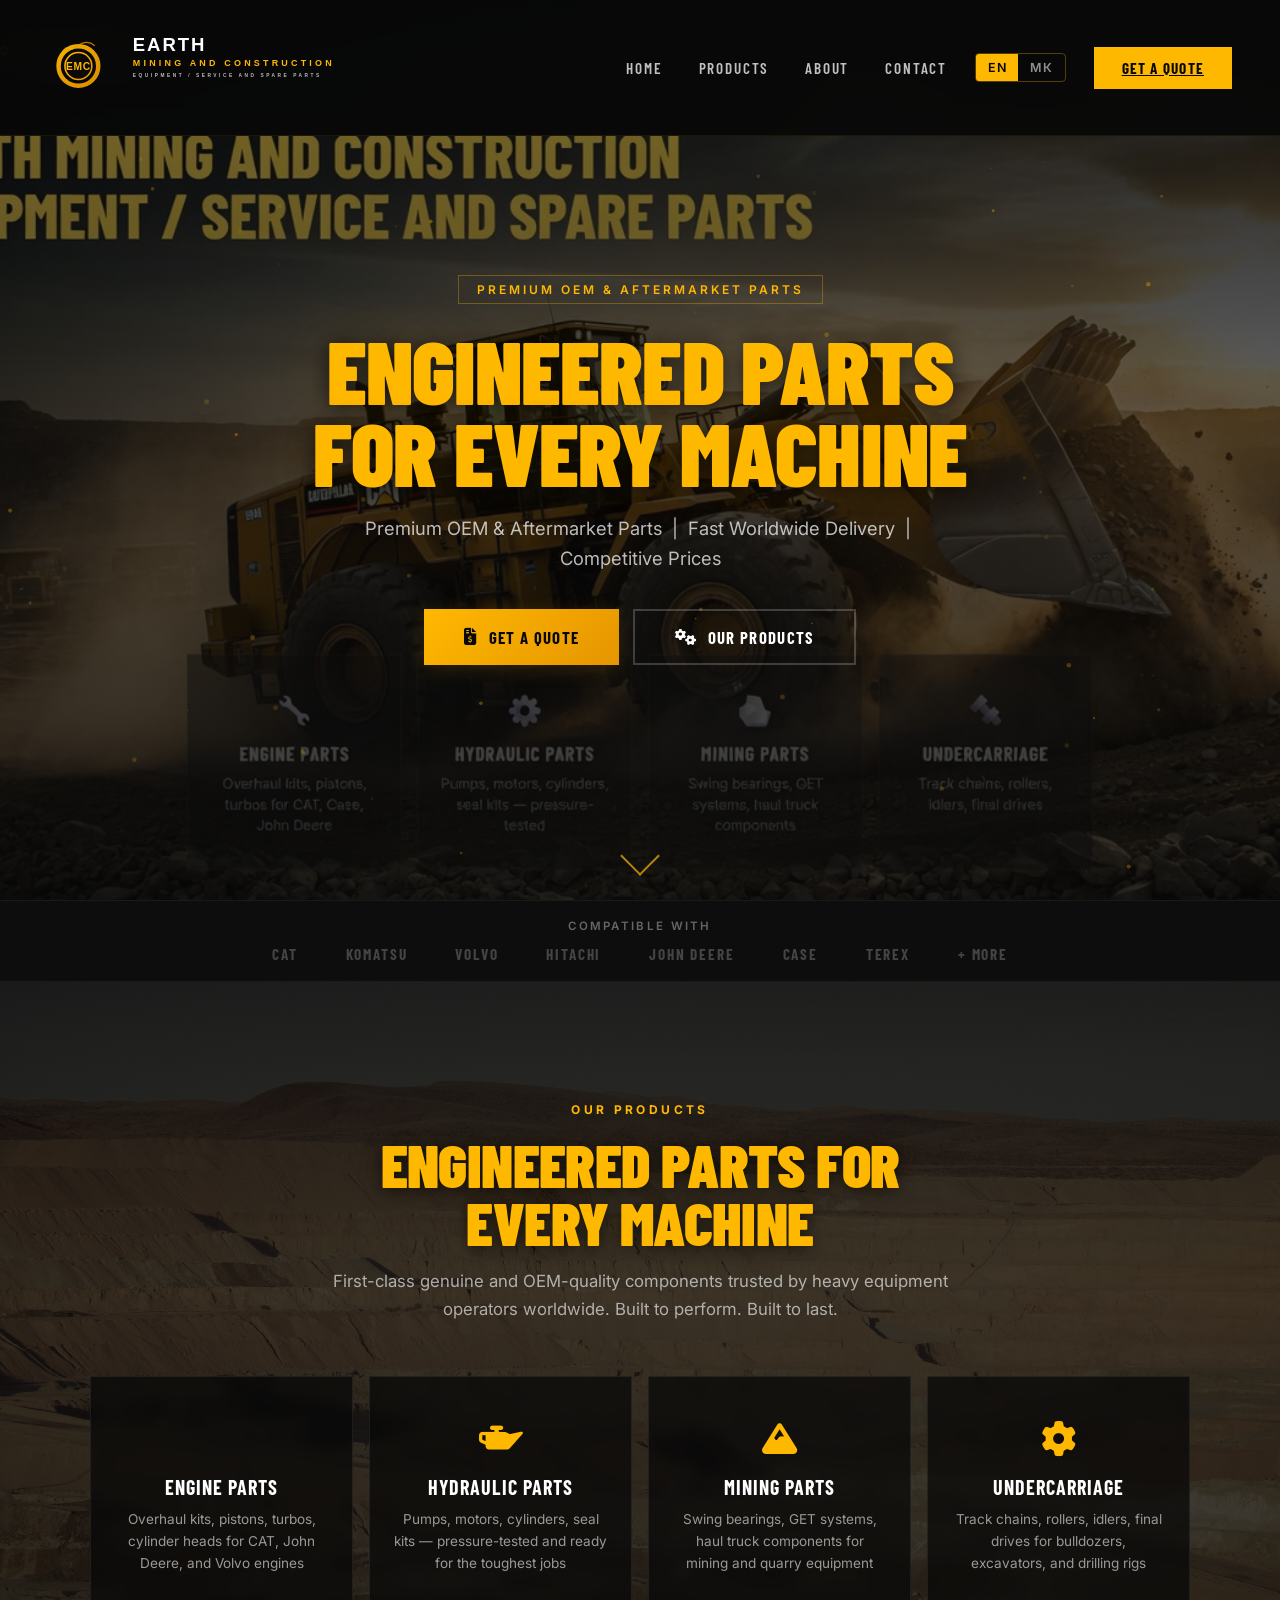
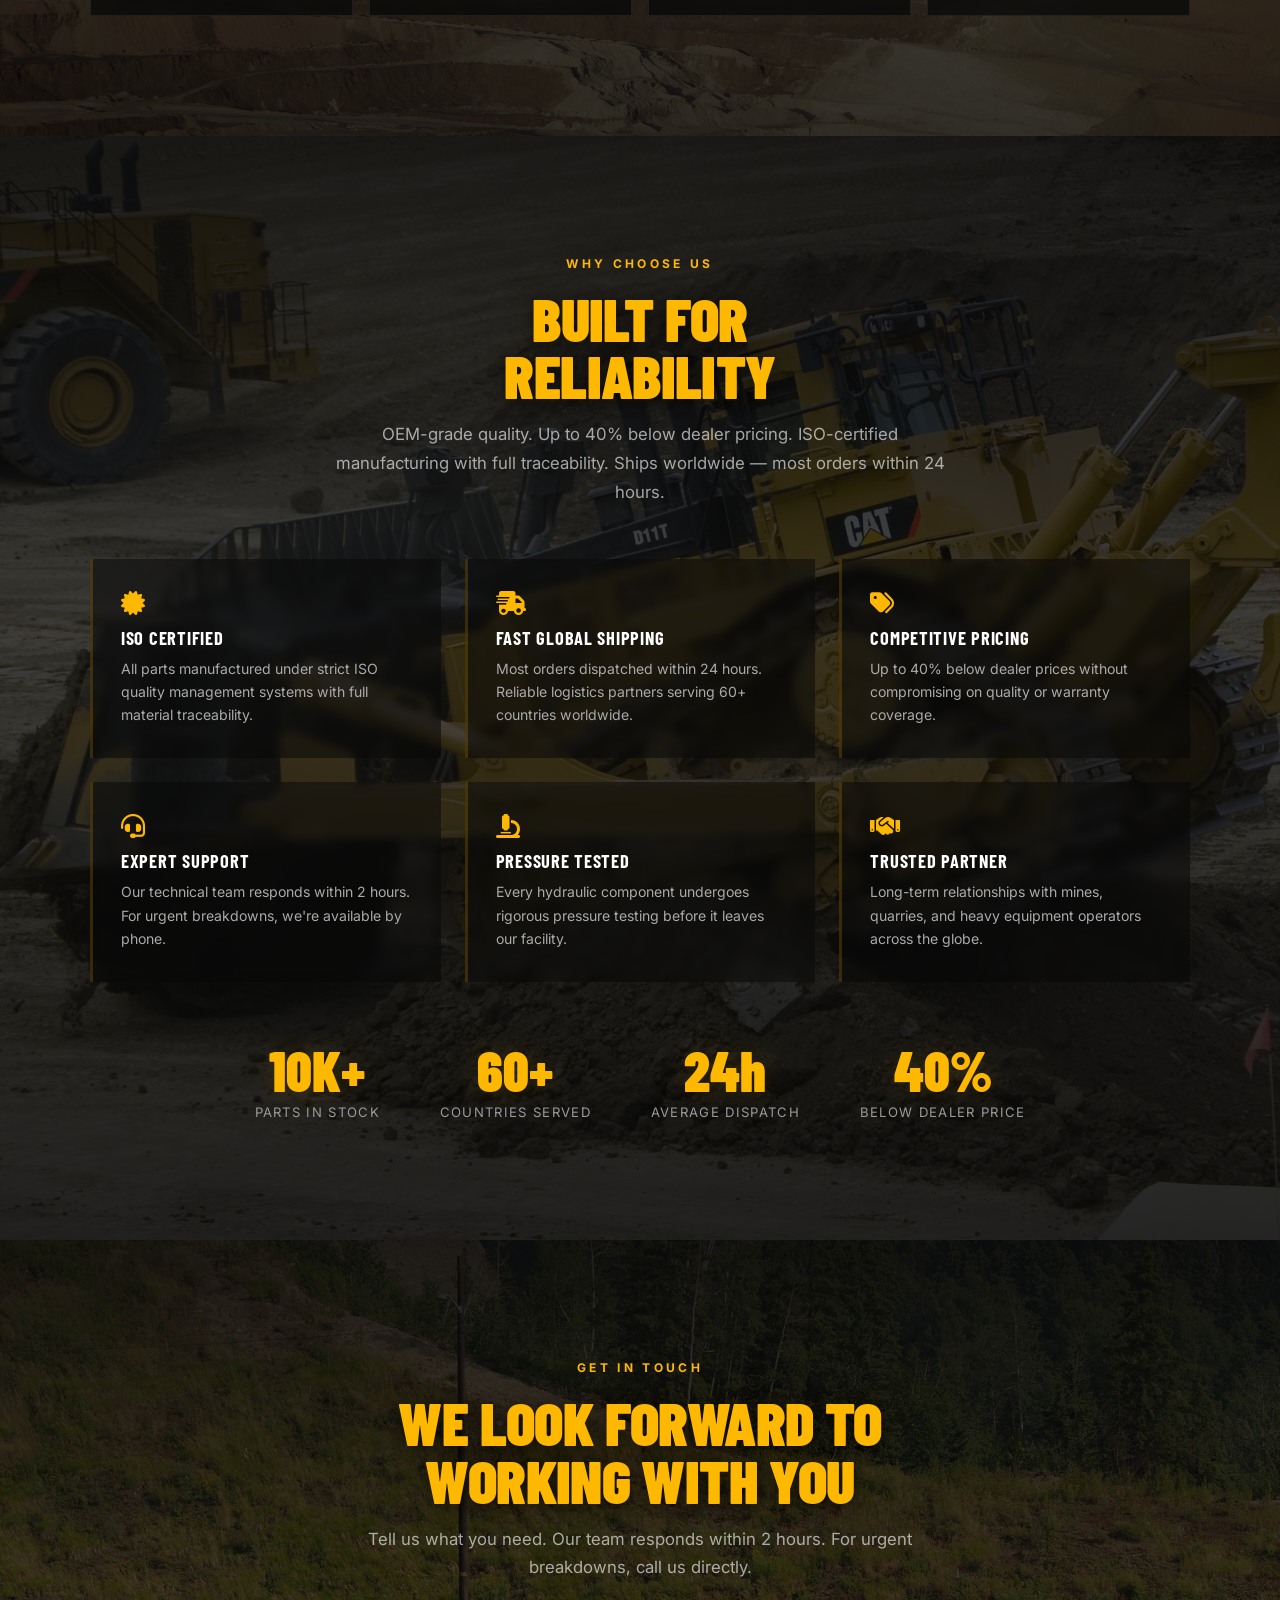
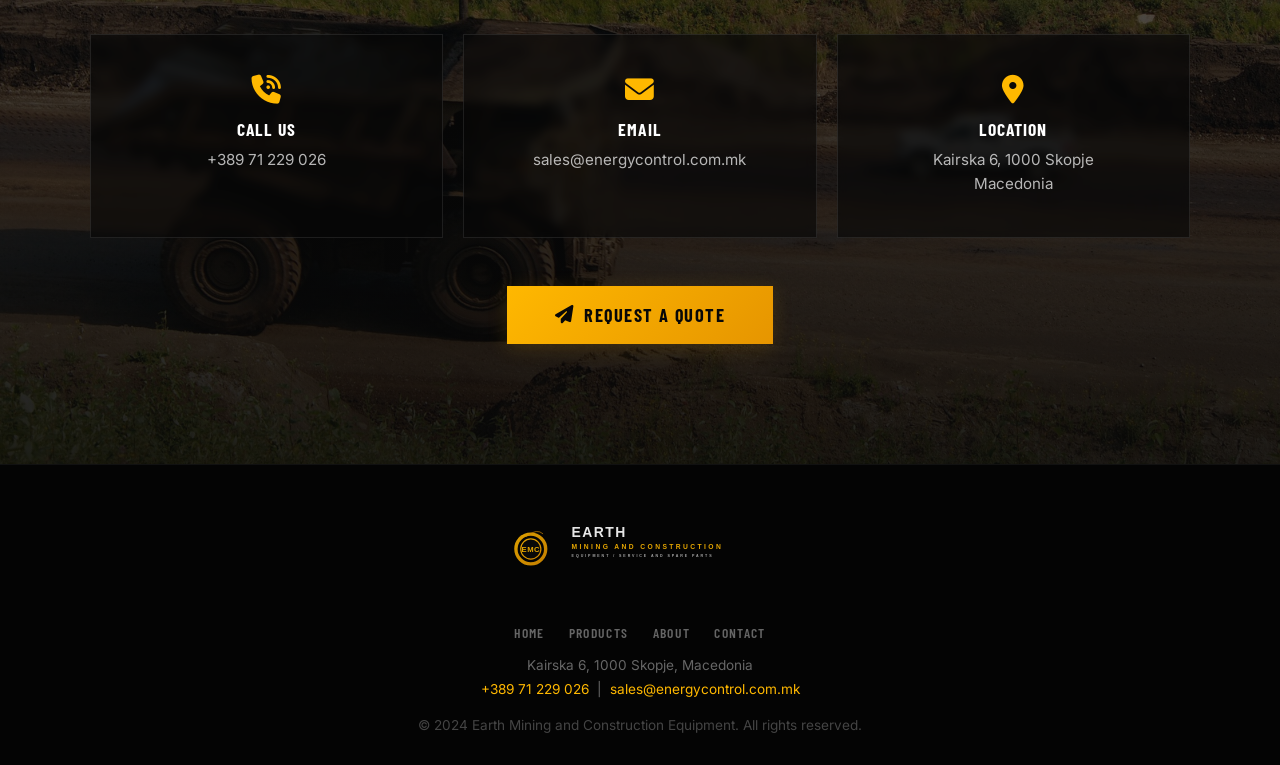
==== index.html @ 843541e3 "Complete website redesign: bilingual EN/MK, premium industrial theme - New homepage with dark indust" ====
<!DOCTYPE html>
<html lang="en">
<head>
  <meta charset="UTF-8">
  <meta name="viewport" content="width=device-width, initial-scale=1.0">
  <meta name="description" content="Earth Mining and Construction Equipment — Premium OEM & aftermarket spare parts for heavy machinery. Worldwide delivery, competitive prices.">
  <title>Earth Mining and Construction Equipment — Premium Spare Parts</title>
  <link rel="icon" type="image/svg+xml" href="img/logo/logo-icon-square.svg">
  <link rel="preconnect" href="https://fonts.googleapis.com">
  <link rel="preconnect" href="https://fonts.gstatic.com" crossorigin>
  <link href="https://fonts.googleapis.com/css2?family=Barlow+Condensed:wght@400;500;600;700;800;900&family=Inter:wght@300;400;500;600;700&family=Roboto+Condensed:wght@400;700&display=swap" rel="stylesheet">
  <link rel="stylesheet" href="https://cdnjs.cloudflare.com/ajax/libs/font-awesome/6.5.1/css/all.min.css">

  <style>
    *,*::before,*::after{box-sizing:border-box;margin:0;padding:0}
    html{scroll-behavior:smooth}
    body{
      font-family:'Barlow Condensed','Arial Narrow',sans-serif;
      background:#080808;
      color:#fff;
      font-weight:400;
      -webkit-font-smoothing:antialiased;
      overflow-x:hidden;
    }

    /* ═══════════ NAVIGATION ═══════════ */
    #topnav{
      position:fixed;top:0;left:0;right:0;z-index:100;
      display:flex;justify-content:space-between;align-items:center;
      padding:18px 48px;
      background:rgba(8,8,8,0.92);
      backdrop-filter:blur(20px);
      border-bottom:1px solid rgba(255,184,0,0.08);
      transition:padding 0.3s;
    }
    #topnav.scrolled{padding:12px 48px}
    .logo-img{height:96px;width:auto}
    .nav-right{display:flex;align-items:center;gap:28px}
    .nav-links{display:flex;align-items:center;gap:36px}
    .nav-links a{
      font-family:'Barlow Condensed',sans-serif;
      font-size:0.95rem;font-weight:600;text-transform:uppercase;
      letter-spacing:0.12em;color:rgba(255,255,255,0.75);text-decoration:none;
      position:relative;transition:color 0.3s;
    }
    .nav-links a::after{
      content:'';position:absolute;bottom:-4px;left:0;width:0;height:2px;
      background:#FFB800;transition:width 0.3s;
    }
    .nav-links a:hover{color:#fff}
    .nav-links a:hover::after{width:100%}

    /* Language switcher */
    .lang-switch{
      display:flex;align-items:center;gap:0;
      border:1px solid rgba(255,184,0,0.3);
      border-radius:4px;overflow:hidden;
    }
    .lang-switch button{
      background:transparent;border:none;color:rgba(255,255,255,0.55);
      font-family:'Inter',sans-serif;font-size:0.78rem;font-weight:600;
      padding:6px 12px;cursor:pointer;transition:all 0.3s;
      letter-spacing:0.05em;
    }
    .lang-switch button.active{
      background:#FFB800;color:#080808;
    }
    .lang-switch button:hover:not(.active){
      color:#FFB800;
    }

    .btn-quote{
      background:#FFB800;color:#080808!important;
      padding:12px 28px!important;font-weight:700!important;
      letter-spacing:0.08em!important;
      font-size:0.95rem!important;
      transition:background 0.3s,transform 0.2s,box-shadow 0.3s!important;
      animation:btnGlow 2.5s ease-in-out infinite;
    }
    .btn-quote:hover{
      background:#E69500!important;transform:translateY(-2px);
      box-shadow:0 6px 30px rgba(255,184,0,0.4);
    }
    .btn-quote::after{display:none!important}

    #mobile-toggle{
      display:none;background:none;border:none;color:#FFB800;
      font-size:1.6rem;cursor:pointer;padding:4px 8px;
    }

    /* Mobile menu */
    #mobile-menu{
      display:none;position:fixed;inset:0;z-index:99;
      background:rgba(8,8,8,0.98);backdrop-filter:blur(24px);
      flex-direction:column;align-items:center;justify-content:center;gap:32px;
    }
    #mobile-menu.open{display:flex}
    #mobile-menu a{
      font-size:1.5rem;font-weight:700;color:#fff;text-decoration:none;
      text-transform:uppercase;letter-spacing:0.15em;
    }
    #mobile-menu a:hover{color:#FFB800}
    #mobile-menu .lang-switch-mobile{display:flex;gap:0;border:1px solid rgba(255,184,0,0.3);border-radius:4px;overflow:hidden}
    #mobile-menu .lang-switch-mobile button{
      background:transparent;border:none;color:rgba(255,255,255,0.55);
      font-family:'Inter',sans-serif;font-size:0.9rem;font-weight:600;
      padding:8px 18px;cursor:pointer;
    }
    #mobile-menu .lang-switch-mobile button.active{background:#FFB800;color:#080808}
    #mobile-close{
      position:absolute;top:24px;right:32px;
      background:none;border:none;color:#FFB800;font-size:1.8rem;cursor:pointer;
    }

    /* ═══════════ HERO ═══════════ */
    #hero{
      position:relative;min-height:100vh;
      display:flex;align-items:center;justify-content:center;
      background:url('img/mining/cat-wheel-loader-hero.jpg') center/cover no-repeat;
      overflow:hidden;
    }
    #hero::before{
      content:'';position:absolute;inset:0;
      background:linear-gradient(180deg,
        rgba(8,8,8,0.50) 0%,
        rgba(8,8,8,0.60) 35%,
        rgba(8,8,8,0.72) 70%,
        rgba(8,8,8,0.82) 100%);
      z-index:1;
    }
    #dust-canvas{position:absolute;inset:0;z-index:2;pointer-events:none}
    .hero-content{
      position:relative;z-index:3;
      max-width:960px;width:100%;text-align:center;
      padding:120px 32px 80px;
    }
    .hero-badge{
      display:inline-block;
      font-family:'Inter',sans-serif;font-size:0.75rem;font-weight:600;
      text-transform:uppercase;letter-spacing:0.25em;
      color:#FFB800;border:1px solid rgba(255,184,0,0.3);
      padding:6px 18px;margin-bottom:24px;
    }
    .hero-content h1{
      font-family:'Barlow Condensed',sans-serif;
      font-size:clamp(2.8rem,7vw,6rem);font-weight:900;
      text-transform:uppercase;line-height:0.92;margin-bottom:20px;
      color:#fff;
      text-shadow:0 2px 24px rgba(0,0,0,0.75),0 0 60px rgba(255,184,0,0.12);
      letter-spacing:-0.01em;
    }
    .hero-content h1 span{color:#FFB800}
    .hero-subtitle{
      font-family:'Inter',sans-serif;
      font-size:clamp(0.95rem,1.8vw,1.15rem);
      color:rgba(255,255,255,0.72);
      max-width:620px;margin:0 auto 36px;line-height:1.65;
    }
    .hero-buttons{
      display:flex;flex-wrap:wrap;gap:14px;justify-content:center;
    }
    .btn-primary{
      display:inline-flex;align-items:center;gap:10px;
      background:linear-gradient(135deg,#FFB800,#E69500);color:#080808;
      font-family:'Barlow Condensed',sans-serif;
      font-size:1.05rem;font-weight:700;text-transform:uppercase;
      letter-spacing:0.08em;
      padding:17px 40px;text-decoration:none;
      transition:transform 0.25s,box-shadow 0.3s;
      box-shadow:0 4px 20px rgba(255,184,0,0.15);
    }
    .btn-primary:hover{
      transform:translateY(-2px);
      box-shadow:0 8px 36px rgba(255,184,0,0.35);
    }
    .btn-outline{
      display:inline-flex;align-items:center;gap:10px;
      background:transparent;color:#fff;
      font-family:'Barlow Condensed',sans-serif;
      font-size:1.05rem;font-weight:700;text-transform:uppercase;
      letter-spacing:0.08em;
      padding:16px 40px;text-decoration:none;
      border:2px solid rgba(255,255,255,0.2);
      transition:border-color 0.3s,color 0.3s,box-shadow 0.3s;
    }
    .btn-outline:hover{border-color:#FFB800;color:#FFB800;box-shadow:0 0 24px rgba(255,184,0,0.12)}

    .scroll-indicator{position:absolute;bottom:30px;left:50%;transform:translateX(-50%);z-index:3;animation:bounce 2s infinite}
    .scroll-indicator span{display:block;width:28px;height:28px;border-right:2px solid #FFB800;border-bottom:2px solid #FFB800;transform:rotate(45deg);opacity:0.7}
    @keyframes bounce{0%,100%{transform:translate(-50%,0)}50%{transform:translate(-50%,10px)}}
    @keyframes btnGlow{0%,100%{box-shadow:0 0 8px rgba(255,184,0,0.2)}50%{box-shadow:0 0 22px rgba(255,184,0,0.45)}}

    /* ═══════════ TRUST BAR ═══════════ */
    #trust-bar{background:#0D0D0D;border-top:1px solid #1a1a1a;border-bottom:1px solid #1a1a1a;padding:18px 40px;text-align:center}
    #trust-bar .trust-label{font-family:'Inter',sans-serif;font-size:0.72rem;font-weight:600;text-transform:uppercase;letter-spacing:0.2em;color:#666;margin-bottom:12px}
    #trust-bar .brands{display:flex;flex-wrap:wrap;justify-content:center;align-items:center;gap:28px 48px}
    #trust-bar .brands span{font-family:'Barlow Condensed',sans-serif;font-size:0.95rem;font-weight:700;text-transform:uppercase;letter-spacing:0.12em;color:#444;transition:color 0.3s}
    #trust-bar .brands span:hover{color:#FFB800}

    /* ═══════════ SECTIONS ═══════════ */
    .section{padding:120px 40px;text-align:center}
    .section-dark{background:#0A0A0A}
    .section-darker{background:#080808}

    #products{position:relative;background:url('img/mining/cat-mining-demo.jpg') center/cover no-repeat}
    #products::before{content:'';position:absolute;inset:0;z-index:0;background:linear-gradient(180deg,rgba(8,8,8,0.88) 0%,rgba(8,8,8,0.75) 40%,rgba(8,8,8,0.82) 100%)}
    #products .container{position:relative;z-index:2}

    #quality{position:relative;background:url('img/mining/open-pit-mine.jpg') center/cover no-repeat}
    #quality::before{content:'';position:absolute;inset:0;z-index:0;background:linear-gradient(180deg,rgba(8,8,8,0.90) 0%,rgba(8,8,8,0.72) 45%,rgba(8,8,8,0.88) 100%)}
    #quality .container{position:relative;z-index:2}

    .section-label{font-family:'Inter',sans-serif;font-size:0.75rem;font-weight:700;text-transform:uppercase;letter-spacing:0.28em;color:#FFB800;margin-bottom:18px}
    .section h2{font-family:'Barlow Condensed',sans-serif;font-size:clamp(2.2rem,5vw,3.8rem);font-weight:900;text-transform:uppercase;line-height:0.95;margin-bottom:16px;text-shadow:0 2px 16px rgba(0,0,0,0.65),0 0 40px rgba(255,184,0,0.06);letter-spacing:-0.01em}
    .section h2 span{color:#FFB800}
    .section p.lead{font-family:'Inter',sans-serif;font-size:1.05rem;color:rgba(255,255,255,0.62);max-width:620px;margin:0 auto 52px;line-height:1.72}
    .container{max-width:1100px;margin:0 auto}

    /* ═══════════ PRODUCT CARDS ═══════════ */
    .card-grid{display:grid;grid-template-columns:repeat(4,1fr);gap:16px}
    .card{background:rgba(8,8,8,0.72);backdrop-filter:blur(6px);border:1px solid rgba(255,255,255,0.07);padding:40px 24px;text-align:center;transition:border-color 0.3s,transform 0.3s,background 0.3s,box-shadow 0.3s;position:relative;overflow:hidden}
    .card::before{content:'';position:absolute;top:0;left:0;right:0;height:2px;background:linear-gradient(90deg,transparent,#FFB800,transparent);opacity:0;transition:opacity 0.3s}
    .card:hover{border-color:rgba(255,184,0,0.45);background:rgba(255,184,0,0.04);transform:translateY(-6px);box-shadow:0 12px 40px rgba(0,0,0,0.5)}
    .card:hover::before{opacity:1}
    .card .icon{font-size:2.2rem;color:#FFB800;margin-bottom:16px}
    .card h4{font-family:'Barlow Condensed',sans-serif;font-size:1.25rem;font-weight:700;text-transform:uppercase;letter-spacing:0.05em;margin-bottom:10px;color:#fff}
    .card p{font-family:'Inter',sans-serif;font-size:0.85rem;color:#999;line-height:1.6}

    /* ═══════════ STATS ═══════════ */
    .stats-row{display:flex;flex-wrap:wrap;justify-content:center;gap:60px;margin-top:20px}
    .stat h3{font-family:'Barlow Condensed',sans-serif;font-size:3.5rem;font-weight:900;color:#FFB800;line-height:1;text-shadow:0 0 30px rgba(255,184,0,0.15)}
    .stat p{font-family:'Inter',sans-serif;font-size:0.82rem;color:#999;text-transform:uppercase;letter-spacing:0.1em;margin-top:6px}

    /* ═══════════ QUALITY FEATURES ═══════════ */
    .features-grid{display:grid;grid-template-columns:repeat(3,1fr);gap:24px;margin-top:20px}
    .feature{text-align:left;padding:32px 28px;background:rgba(8,8,8,0.52);backdrop-filter:blur(4px);border-left:3px solid rgba(255,184,0,0.18);transition:border-color 0.3s,background 0.3s,box-shadow 0.3s}
    .feature:hover{border-left-color:#FFB800;background:rgba(8,8,8,0.65);box-shadow:0 4px 24px rgba(0,0,0,0.4)}
    .feature i{color:#FFB800;font-size:1.5rem;margin-bottom:12px}
    .feature h4{font-family:'Barlow Condensed',sans-serif;font-size:1.15rem;font-weight:700;text-transform:uppercase;letter-spacing:0.04em;margin-bottom:8px}
    .feature p{font-family:'Inter',sans-serif;font-size:0.88rem;color:#aaa;line-height:1.65}

    /* ═══════════ CONTACT ═══════════ */
    #contact{position:relative;background:url('img/mining/mining-excavator-belaz.jpg') center/cover no-repeat}
    #contact::before{content:'';position:absolute;inset:0;z-index:0;background:linear-gradient(180deg,rgba(8,8,8,0.90) 0%,rgba(8,8,8,0.72) 45%,rgba(8,8,8,0.90) 100%)}
    #contact .container{position:relative;z-index:2}
    .contact-cards{display:grid;grid-template-columns:repeat(3,1fr);gap:20px;margin-top:40px}
    .contact-card{background:rgba(8,8,8,0.62);backdrop-filter:blur(5px);border:1px solid rgba(255,255,255,0.09);padding:40px 24px;text-align:center;transition:border-color 0.3s,transform 0.3s,box-shadow 0.3s}
    .contact-card:hover{border-color:rgba(255,184,0,0.45);transform:translateY(-4px);box-shadow:0 8px 30px rgba(0,0,0,0.5)}
    .contact-card i{font-size:1.8rem;color:#FFB800;margin-bottom:14px}
    .contact-card h4{font-family:'Barlow Condensed',sans-serif;font-size:1.1rem;font-weight:700;text-transform:uppercase;letter-spacing:0.06em;margin-bottom:8px}
    .contact-card p,.contact-card a{font-family:'Inter',sans-serif;font-size:0.95rem;color:rgba(255,255,255,0.7);text-decoration:none;line-height:1.6}
    .contact-card a:hover{color:#FFB800}
    .contact-cta{margin-top:48px}
    .contact-cta .btn-primary{font-size:1.15rem;padding:18px 48px}

    /* ═══════════ FOOTER ═══════════ */
    footer{background:#040404;text-align:center;padding:48px 24px 32px;font-family:'Inter',sans-serif;font-size:0.85rem;color:#666;border-top:1px solid #111}
    footer .logo-img{height:72px;margin-bottom:20px;opacity:0.9}
    footer a{color:#FFB800;text-decoration:none}
    footer a:hover{color:#E69500}
    footer .footer-links{display:flex;flex-wrap:wrap;justify-content:center;gap:24px;margin:16px 0}
    footer .footer-links a{font-family:'Barlow Condensed',sans-serif;font-size:0.85rem;font-weight:600;text-transform:uppercase;letter-spacing:0.1em;color:#666}
    footer .footer-links a:hover{color:#FFB800}

    /* ═══════════ MK LANGUAGE FONT SCALING ═══════════ */
    .lang-mk .hero-content h1{font-size:clamp(2.2rem,5.8vw,5rem)}
    .lang-mk .section h2{font-size:clamp(1.8rem,4.2vw,3.2rem)}
    .lang-mk .hero-subtitle{font-size:clamp(0.85rem,1.5vw,1rem)}
    .lang-mk .section p.lead{font-size:0.95rem}
    .lang-mk .card h4{font-size:1.1rem}
    .lang-mk .card p{font-size:0.8rem}
    .lang-mk .feature h4{font-size:1.05rem}
    .lang-mk .feature p{font-size:0.82rem}
    .lang-mk .nav-links a{font-size:0.85rem}
    .lang-mk .hero-badge{font-size:0.7rem}

    /* ═══════════ RESPONSIVE ═══════════ */
    @media(max-width:1024px){
      .card-grid{grid-template-columns:repeat(2,1fr)}
      .features-grid{grid-template-columns:1fr}
      .contact-cards{grid-template-columns:1fr;max-width:400px;margin:40px auto 0}
    }
    @media(max-width:768px){
      #topnav{padding:14px 20px}
      .nav-links{display:none}
      .lang-switch{display:none}
      #mobile-toggle{display:block}
      .logo-img{height:60px}
      .section{padding:64px 20px}
      #hero .hero-content{padding:100px 20px 60px}
      .hero-buttons{flex-direction:column;align-items:center}
      .card-grid{grid-template-columns:1fr 1fr;gap:10px}
      .stats-row{gap:32px}
      .stat h3{font-size:2.5rem}
      #trust-bar .brands{gap:16px 24px}
      #trust-bar .brands span{font-size:0.8rem}
    }
    @media(max-width:480px){
      .card-grid{grid-template-columns:1fr}
      .stats-row{flex-direction:column;gap:24px}
      .contact-cards{gap:12px}
    }

    /* i18n hide class */
    [data-lang]{display:none}
    [data-lang].active{display:inline}
    [data-lang].active-block{display:block}
    [data-lang].active-flex{display:flex}
  </style>
</head>
<body>

  <!-- ═══════ NAVIGATION ═══════ -->
  <nav id="topnav">
    <a href="#hero"><img src="img/logo/logo-main-horizontal.svg" alt="Earth Mining and Construction" class="logo-img" id="main-logo"></a>
    <div class="nav-right">
      <div class="nav-links">
        <a href="#hero" data-i18n="nav.home">Home</a>
        <a href="#products" data-i18n="nav.products">Products</a>
        <a href="#quality" data-i18n="nav.about">About</a>
        <a href="#contact" data-i18n="nav.contact">Contact</a>
      </div>
      <div class="lang-switch" id="lang-switch-desktop">
        <button data-lang-code="en" class="active">EN</button>
        <button data-lang-code="mk">МК</button>
      </div>
      <a href="#contact" class="btn-quote" data-i18n="nav.quote">GET A QUOTE</a>
      <button id="mobile-toggle" aria-label="Menu">☰</button>
    </div>
  </nav>

  <div id="mobile-menu">
    <button id="mobile-close">✕</button>
    <a href="#hero" data-close-mobile data-i18n="nav.home">Home</a>
    <a href="#products" data-close-mobile data-i18n="nav.products">Products</a>
    <a href="#quality" data-close-mobile data-i18n="nav.about">About</a>
    <a href="#contact" data-close-mobile data-i18n="nav.contact">Contact</a>
    <div class="lang-switch-mobile">
      <button data-lang-code="en" class="active">EN</button>
      <button data-lang-code="mk">МК</button>
    </div>
    <a href="#contact" class="btn-quote" data-close-mobile data-i18n="nav.quote">GET A QUOTE</a>
  </div>

  <!-- ═══════ HERO ═══════ -->
  <section id="hero">
    <canvas id="dust-canvas"></canvas>
    <div class="hero-content">
      <div class="hero-badge" data-i18n="hero.badge">PREMIUM OEM &amp; AFTERMARKET PARTS</div>
      <h1><span data-i18n="hero.headline1">ENGINEERED PARTS</span><br><span data-i18n="hero.headline2">FOR EVERY MACHINE</span></h1>
      <p class="hero-subtitle" data-i18n="hero.sub">Premium OEM &amp; Aftermarket Parts &nbsp;|&nbsp; Fast Worldwide Delivery &nbsp;|&nbsp; Competitive Prices</p>
      <div class="hero-buttons">
        <a href="#contact" class="btn-primary"><i class="fas fa-file-invoice-dollar"></i> <span data-i18n="hero.cta">GET A QUOTE</span></a>
        <a href="#products" class="btn-outline"><i class="fas fa-cogs"></i> <span data-i18n="hero.products">OUR PRODUCTS</span></a>
      </div>
    </div>
    <div class="scroll-indicator"><span></span></div>
  </section>

  <!-- ═══════ TRUST BAR ═══════ -->
  <div id="trust-bar">
    <div class="trust-label" data-i18n="trust.label">COMPATIBLE WITH</div>
    <div class="brands">
      <span>CAT</span><span>KOMATSU</span><span>VOLVO</span><span>HITACHI</span>
      <span>JOHN DEERE</span><span>CASE</span><span>TEREX</span>
      <span>+ more</span>
    </div>
  </div>

  <!-- ═══════ PRODUCTS ═══════ -->
  <section class="section" id="products">
    <div class="container">
      <div class="section-label" data-i18n="products.label">OUR PRODUCTS</div>
      <h2><span data-i18n="products.headline1">ENGINEERED PARTS FOR</span><br><span data-i18n="products.headline2">EVERY MACHINE</span></h2>
      <p class="lead" data-i18n="products.lead">First-class genuine and OEM-quality components trusted by heavy equipment operators worldwide. Built to perform. Built to last.</p>
      <div class="card-grid">
        <div class="card">
          <div class="icon"><i class="fas fa-engine"></i></div>
          <h4 data-i18n="products.card1.title">Engine Parts</h4>
          <p data-i18n="products.card1.desc">Overhaul kits, pistons, turbos, cylinder heads for CAT, John Deere, and Volvo engines</p>
        </div>
        <div class="card">
          <div class="icon"><i class="fas fa-oil-can"></i></div>
          <h4 data-i18n="products.card2.title">Hydraulic Parts</h4>
          <p data-i18n="products.card2.desc">Pumps, motors, cylinders, seal kits — pressure-tested and ready for the toughest jobs</p>
        </div>
        <div class="card">
          <div class="icon"><i class="fas fa-mountain"></i></div>
          <h4 data-i18n="products.card3.title">Mining Parts</h4>
          <p data-i18n="products.card3.desc">Swing bearings, GET systems, haul truck components for mining and quarry equipment</p>
        </div>
        <div class="card">
          <div class="icon"><i class="fas fa-cog"></i></div>
          <h4 data-i18n="products.card4.title">Undercarriage</h4>
          <p data-i18n="products.card4.desc">Track chains, rollers, idlers, final drives for bulldozers, excavators, and drilling rigs</p>
        </div>
      </div>
    </div>
  </section>

  <!-- ═══════ QUALITY ═══════ -->
  <section class="section" id="quality">
    <div class="container">
      <div class="section-label" data-i18n="quality.label">WHY CHOOSE US</div>
      <h2><span data-i18n="quality.headline1">BUILT FOR</span><br><span data-i18n="quality.headline2">RELIABILITY</span></h2>
      <p class="lead" data-i18n="quality.lead">OEM-grade quality. Up to 40% below dealer pricing. ISO-certified manufacturing with full traceability. Ships worldwide — most orders within 24 hours.</p>
      <div class="features-grid">
        <div class="feature"><i class="fas fa-certificate"></i><h4 data-i18n="quality.f1.title">ISO Certified</h4><p data-i18n="quality.f1.desc">All parts manufactured under strict ISO quality management systems with full material traceability.</p></div>
        <div class="feature"><i class="fas fa-truck-fast"></i><h4 data-i18n="quality.f2.title">Fast Global Shipping</h4><p data-i18n="quality.f2.desc">Most orders dispatched within 24 hours. Reliable logistics partners serving 60+ countries worldwide.</p></div>
        <div class="feature"><i class="fas fa-tags"></i><h4 data-i18n="quality.f3.title">Competitive Pricing</h4><p data-i18n="quality.f3.desc">Up to 40% below dealer prices without compromising on quality or warranty coverage.</p></div>
        <div class="feature"><i class="fas fa-headset"></i><h4 data-i18n="quality.f4.title">Expert Support</h4><p data-i18n="quality.f4.desc">Our technical team responds within 2 hours. For urgent breakdowns, we're available by phone.</p></div>
        <div class="feature"><i class="fas fa-microscope"></i><h4 data-i18n="quality.f5.title">Pressure Tested</h4><p data-i18n="quality.f5.desc">Every hydraulic component undergoes rigorous pressure testing before it leaves our facility.</p></div>
        <div class="feature"><i class="fas fa-handshake"></i><h4 data-i18n="quality.f6.title">Trusted Partner</h4><p data-i18n="quality.f6.desc">Long-term relationships with mines, quarries, and heavy equipment operators across the globe.</p></div>
      </div>
      <div class="stats-row" style="margin-top:60px">
        <div class="stat"><h3>10K+</h3><p data-i18n="quality.stat1">Parts in Stock</p></div>
        <div class="stat"><h3>60+</h3><p data-i18n="quality.stat2">Countries Served</p></div>
        <div class="stat"><h3>24h</h3><p data-i18n="quality.stat3">Average Dispatch</p></div>
        <div class="stat"><h3>40%</h3><p data-i18n="quality.stat4">Below Dealer Price</p></div>
      </div>
    </div>
  </section>

  <!-- ═══════ CONTACT ═══════ -->
  <section class="section" id="contact">
    <div class="container">
      <div class="section-label" data-i18n="contact.label">GET IN TOUCH</div>
      <h2><span data-i18n="contact.headline1">WE LOOK FORWARD TO</span><br><span data-i18n="contact.headline2">WORKING WITH YOU</span></h2>
      <p class="lead" data-i18n="contact.lead">Tell us what you need. Our team responds within 2 hours. For urgent breakdowns, call us directly.</p>
      <div class="contact-cards">
        <div class="contact-card"><i class="fas fa-phone-volume"></i><h4 data-i18n="contact.c1">Call Us</h4><a href="tel:+38971229026">+389 71 229 026</a></div>
        <div class="contact-card"><i class="fas fa-envelope"></i><h4 data-i18n="contact.c2">Email</h4><a href="mailto:sales@energycontrol.com.mk">sales@energycontrol.com.mk</a></div>
        <div class="contact-card"><i class="fas fa-location-dot"></i><h4 data-i18n="contact.c3">Location</h4><p>Kairska 6, 1000 Skopje<br>Macedonia</p></div>
      </div>
      <div class="contact-cta">
        <a href="mailto:sales@energycontrol.com.mk" class="btn-primary"><i class="fas fa-paper-plane"></i> <span data-i18n="contact.cta">REQUEST A QUOTE</span></a>
      </div>
    </div>
  </section>

  <!-- ═══════ FOOTER ═══════ -->
  <footer>
    <img src="img/logo/logo-main-horizontal.svg" alt="Earth Mining and Construction" class="logo-img" id="footer-logo">
    <div class="footer-links">
      <a href="#hero" data-i18n="nav.home">Home</a>
      <a href="#products" data-i18n="nav.products">Products</a>
      <a href="#quality" data-i18n="nav.about">About</a>
      <a href="#contact" data-i18n="nav.contact">Contact</a>
    </div>
    <p>Kairska 6, 1000 Skopje, Macedonia</p>
    <p style="margin-top:8px"><a href="tel:+38971229026">+389 71 229 026</a> &nbsp;|&nbsp; <a href="mailto:sales@energycontrol.com.mk">sales@energycontrol.com.mk</a></p>
    <p style="margin-top:20px;color:#444">&copy; 2024 Earth Mining and Construction Equipment. All rights reserved.</p>
  </footer>

  <script>
    // ═══════════ TRANSLATIONS ═══════════
    const i18n = {
      en: {
        'nav.home':'Home','nav.products':'Products','nav.about':'About','nav.contact':'Contact','nav.quote':'GET A QUOTE',
        'hero.badge':'PREMIUM OEM & AFTERMARKET PARTS',
        'hero.headline1':'ENGINEERED PARTS','hero.headline2':'FOR EVERY MACHINE',
        'hero.sub':'Premium OEM & Aftermarket Parts &nbsp;|&nbsp; Fast Worldwide Delivery &nbsp;|&nbsp; Competitive Prices',
        'hero.cta':'GET A QUOTE','hero.products':'OUR PRODUCTS',
        'trust.label':'COMPATIBLE WITH',
        'products.label':'OUR PRODUCTS','products.headline1':'ENGINEERED PARTS FOR','products.headline2':'EVERY MACHINE',
        'products.lead':'First-class genuine and OEM-quality components trusted by heavy equipment operators worldwide. Built to perform. Built to last.',
        'products.card1.title':'Engine Parts','products.card1.desc':'Overhaul kits, pistons, turbos, cylinder heads for CAT, John Deere, and Volvo engines',
        'products.card2.title':'Hydraulic Parts','products.card2.desc':'Pumps, motors, cylinders, seal kits — pressure-tested and ready for the toughest jobs',
        'products.card3.title':'Mining Parts','products.card3.desc':'Swing bearings, GET systems, haul truck components for mining and quarry equipment',
        'products.card4.title':'Undercarriage','products.card4.desc':'Track chains, rollers, idlers, final drives for bulldozers, excavators, and drilling rigs',
        'quality.label':'WHY CHOOSE US','quality.headline1':'BUILT FOR','quality.headline2':'RELIABILITY',
        'quality.lead':'OEM-grade quality. Up to 40% below dealer pricing. ISO-certified manufacturing with full traceability. Ships worldwide — most orders within 24 hours.',
        'quality.f1.title':'ISO Certified','quality.f1.desc':'All parts manufactured under strict ISO quality management systems with full material traceability.',
        'quality.f2.title':'Fast Global Shipping','quality.f2.desc':'Most orders dispatched within 24 hours. Reliable logistics partners serving 60+ countries worldwide.',
        'quality.f3.title':'Competitive Pricing','quality.f3.desc':'Up to 40% below dealer prices without compromising on quality or warranty coverage.',
        'quality.f4.title':'Expert Support','quality.f4.desc':'Our technical team responds within 2 hours. For urgent breakdowns, we\'re available by phone.',
        'quality.f5.title':'Pressure Tested','quality.f5.desc':'Every hydraulic component undergoes rigorous pressure testing before it leaves our facility.',
        'quality.f6.title':'Trusted Partner','quality.f6.desc':'Long-term relationships with mines, quarries, and heavy equipment operators across the globe.',
        'quality.stat1':'Parts in Stock','quality.stat2':'Countries Served','quality.stat3':'Average Dispatch','quality.stat4':'Below Dealer Price',
        'contact.label':'GET IN TOUCH','contact.headline1':'WE LOOK FORWARD TO','contact.headline2':'WORKING WITH YOU',
        'contact.lead':'Tell us what you need. Our team responds within 2 hours. For urgent breakdowns, call us directly.',
        'contact.c1':'Call Us','contact.c2':'Email','contact.c3':'Location','contact.cta':'REQUEST A QUOTE',
      },
      mk: {
        'nav.home':'Почетна','nav.products':'Производи','nav.about':'За Нас','nav.contact':'Контакт','nav.quote':'ПОБАРАЈ ПОНУДА',
        'hero.badge':'ПРЕМИУМ ОЕМ И РЕЗЕРВНИ ДЕЛОВИ',
        'hero.headline1':'КВАЛИТЕТНИ ДЕЛОВИ','hero.headline2':'ЗА СЕКОЈА МАШИНА',
        'hero.sub':'Премиум ОЕМ и резервни делови &nbsp;|&nbsp; Брза испорака низ светот &nbsp;|&nbsp; Конкурентни цени',
        'hero.cta':'ПОБАРАЈ ПОНУДА','hero.products':'НАШИТЕ ПРОИЗВОДИ',
        'trust.label':'КОМПАТИБИЛНО СО',
        'products.label':'НАШИТЕ ПРОИЗВОДИ','products.headline1':'КВАЛИТЕТНИ ДЕЛОВИ ЗА','products.headline2':'СЕКОЈА МАШИНА',
        'products.lead':'Врвни оригинални и ОЕМ квалитетни компоненти на кои им веруваат оператори на тешка опрема низ целиот свет. Изградени да траат.',
        'products.card1.title':'Делови за Мотор','products.card1.desc':'Комплети за ремонт, клипови, турбо полначи, глави на цилиндри за CAT, John Deere и Volvo мотори',
        'products.card2.title':'Хидраулични Делови','products.card2.desc':'Пумпи, мотори, цилиндри, комплети за заптивки — тестирани под притисок за најтешките работни услови',
        'products.card3.title':'Рударски Делови','products.card3.desc':'Завртни лежишта, GET системи, компоненти за транспортни камиони за рударство и каменоломи',
        'products.card4.title':'Подвозје','products.card4.desc':'Гасенични ланци, ролки, тркалца, финални погони за булдожери, багери и машини за дупчење',
        'quality.label':'ЗОШТО ДА НЕ ИЗБЕРЕТЕ НАС','quality.headline1':'ГРАДЕНИ ЗА','quality.headline2':'СИГУРНОСТ',
        'quality.lead':'ОЕМ квалитет. До 40% пониски цени од дилерските. ИСО сертифицирано производство со целосна следливост. Испорака низ целиот свет — повеќето нарачки во рок од 24 часа.',
        'quality.f1.title':'ИСО Сертифициран','quality.f1.desc':'Сите делови се произведени според строги ИСО системи за управување со квалитет со целосна следливост на материјалите.',
        'quality.f2.title':'Брза Глобална Испорака','quality.f2.desc':'Повеќето нарачки се испраќаат во рок од 24 часа. Сигурни логистички партнери кои опслужуваат 60+ земји низ светот.',
        'quality.f3.title':'Конкурентни Цени','quality.f3.desc':'До 40% пониски од дилерските цени без компромис во квалитетот или гаранциското покритие.',
        'quality.f4.title':'Стручна Поддршка','quality.f4.desc':'Нашиот технички тим одговара во рок од 2 часа. За итни дефекти, достапни сме по телефон.',
        'quality.f5.title':'Тестирано Под Притисок','quality.f5.desc':'Секоја хидраулична компонента поминува низ ригорозно тестирање под притисок пред да го напушти нашиот објект.',
        'quality.f6.title':'Доверлив Партнер','quality.f6.desc':'Долгорочни односи со рудници, каменоломи и оператори на тешка опрема ширум светот.',
        'quality.stat1':'Делови на Залиха','quality.stat2':'Опслужени Земји','quality.stat3':'Просечна Испорака','quality.stat4':'Под Дилерска Цена',
        'contact.label':'СТАПЕТЕ ВО КОНТАКТ','contact.headline1':'СО НЕСТРПЕНИЕ ОЧЕКУВАМЕ','contact.headline2':'ДА СОРАБОТУВАМЕ СО ВАС',
        'contact.lead':'Кажете ни што ви треба. Нашиот тим одговара во рок од 2 часа. За итни дефекти, јавете ни се директно.',
        'contact.c1':'Повикајте Не','contact.c2':'Е-пошта','contact.c3':'Локација','contact.cta':'ПОБАРАЈ ПОНУДА',
      }
    };

    const LOGOS = {
      en: 'img/logo/logo-main-horizontal.svg',
      mk: 'img/logo/logo-mk.svg'
    };

    let currentLang = localStorage.getItem('emc-lang') || 'en';

    function setLang(lang) {
      currentLang = lang;
      localStorage.setItem('emc-lang', lang);

      // Update all i18n elements
      document.querySelectorAll('[data-i18n]').forEach(el => {
        const key = el.getAttribute('data-i18n');
        if (i18n[lang] && i18n[lang][key]) {
          el.innerHTML = i18n[lang][key];
        }
      });

      // Update logo
      document.getElementById('main-logo').src = LOGOS[lang];
      document.getElementById('footer-logo').src = LOGOS[lang];

      // Update lang buttons
      document.querySelectorAll('[data-lang-code]').forEach(btn => {
        btn.classList.toggle('active', btn.getAttribute('data-lang-code') === lang);
      });

      // Update HTML lang attr & body class
      document.documentElement.lang = lang;
      document.body.classList.toggle('lang-mk', lang === 'mk');

      // Update title / meta
      if (lang === 'mk') {
        document.title = 'Земја Минирање и Градежна Опрема — Премиум Резервни Делови';
        document.querySelector('meta[name="description"]').setAttribute('content',
          'Земја Минирање и Градежна Опрема — Премиум ОЕМ и резервни делови за тешка механизација. Испорака низ светот, конкурентни цени.');
      } else {
        document.title = 'Earth Mining and Construction Equipment — Premium Spare Parts';
        document.querySelector('meta[name="description"]').setAttribute('content',
          'Earth Mining and Construction Equipment — Premium OEM & aftermarket spare parts for heavy machinery. Worldwide delivery, competitive prices.');
      }
    }

    // Language switch clicks
    document.querySelectorAll('[data-lang-code]').forEach(btn => {
      btn.addEventListener('click', () => setLang(btn.getAttribute('data-lang-code')));
    });

    // Init
    setLang(currentLang);

    // ═══════════ MOBILE MENU ═══════════
    const mobileToggle = document.getElementById('mobile-toggle');
    const mobileMenu = document.getElementById('mobile-menu');
    const mobileClose = document.getElementById('mobile-close');
    mobileToggle.addEventListener('click',()=>mobileMenu.classList.add('open'));
    mobileClose.addEventListener('click',()=>mobileMenu.classList.remove('open'));
    document.querySelectorAll('[data-close-mobile]').forEach(el=>{
      el.addEventListener('click',()=>mobileMenu.classList.remove('open'));
    });

    // Nav scroll
    window.addEventListener('scroll',()=>{
      document.getElementById('topnav').classList.toggle('scrolled',window.scrollY>50);
    });

    // Dust particles
    const canvas = document.getElementById('dust-canvas');
    const ctx = canvas.getContext('2d');
    let particles=[],animId;
    function resizeCanvas(){canvas.width=canvas.parentElement.offsetWidth;canvas.height=canvas.parentElement.offsetHeight}
    resizeCanvas();window.addEventListener('resize',resizeCanvas);
    class Particle{constructor(){this.reset();this.y=Math.random()*canvas.height}
      reset(){this.x=Math.random()*canvas.width;this.y=-10;this.size=Math.random()*2+0.5;this.speedY=Math.random()*0.4+0.1;this.speedX=(Math.random()-0.5)*0.4;this.opacity=Math.random()*0.3+0.05}
      update(){this.y+=this.speedY;this.x+=this.speedX;if(this.y>canvas.height+10)this.reset();if(this.x<-10)this.x=canvas.width+10;if(this.x>canvas.width+10)this.x=-10}
      draw(){ctx.beginPath();ctx.arc(this.x,this.y,this.size,0,Math.PI*2);ctx.fillStyle=`rgba(255,184,0,${this.opacity})`;ctx.fill()}}
    function initParticles(c=80){particles=[];for(let i=0;i<c;i++)particles.push(new Particle())}
    function animate(){ctx.clearRect(0,0,canvas.width,canvas.height);particles.forEach(p=>{p.update();p.draw()});animId=requestAnimationFrame(animate)}
    const hero=document.getElementById('hero');
    new IntersectionObserver((entries)=>{entries.forEach(e=>{if(e.isIntersecting){if(!animId){if(!particles.length)initParticles();animate()}}else{if(animId){cancelAnimationFrame(animId);animId=null}}})},{threshold:0.1}).observe(hero);

    // Smooth scroll
    document.querySelectorAll('a[href^="#"]').forEach(a=>{
      a.addEventListener('click',function(e){
        const t=document.querySelector(this.getAttribute('href'));
        if(t){e.preventDefault();t.scrollIntoView({behavior:'smooth',block:'start'});mobileMenu.classList.remove('open')}
      });
    });
  </script>
</body>
</html>
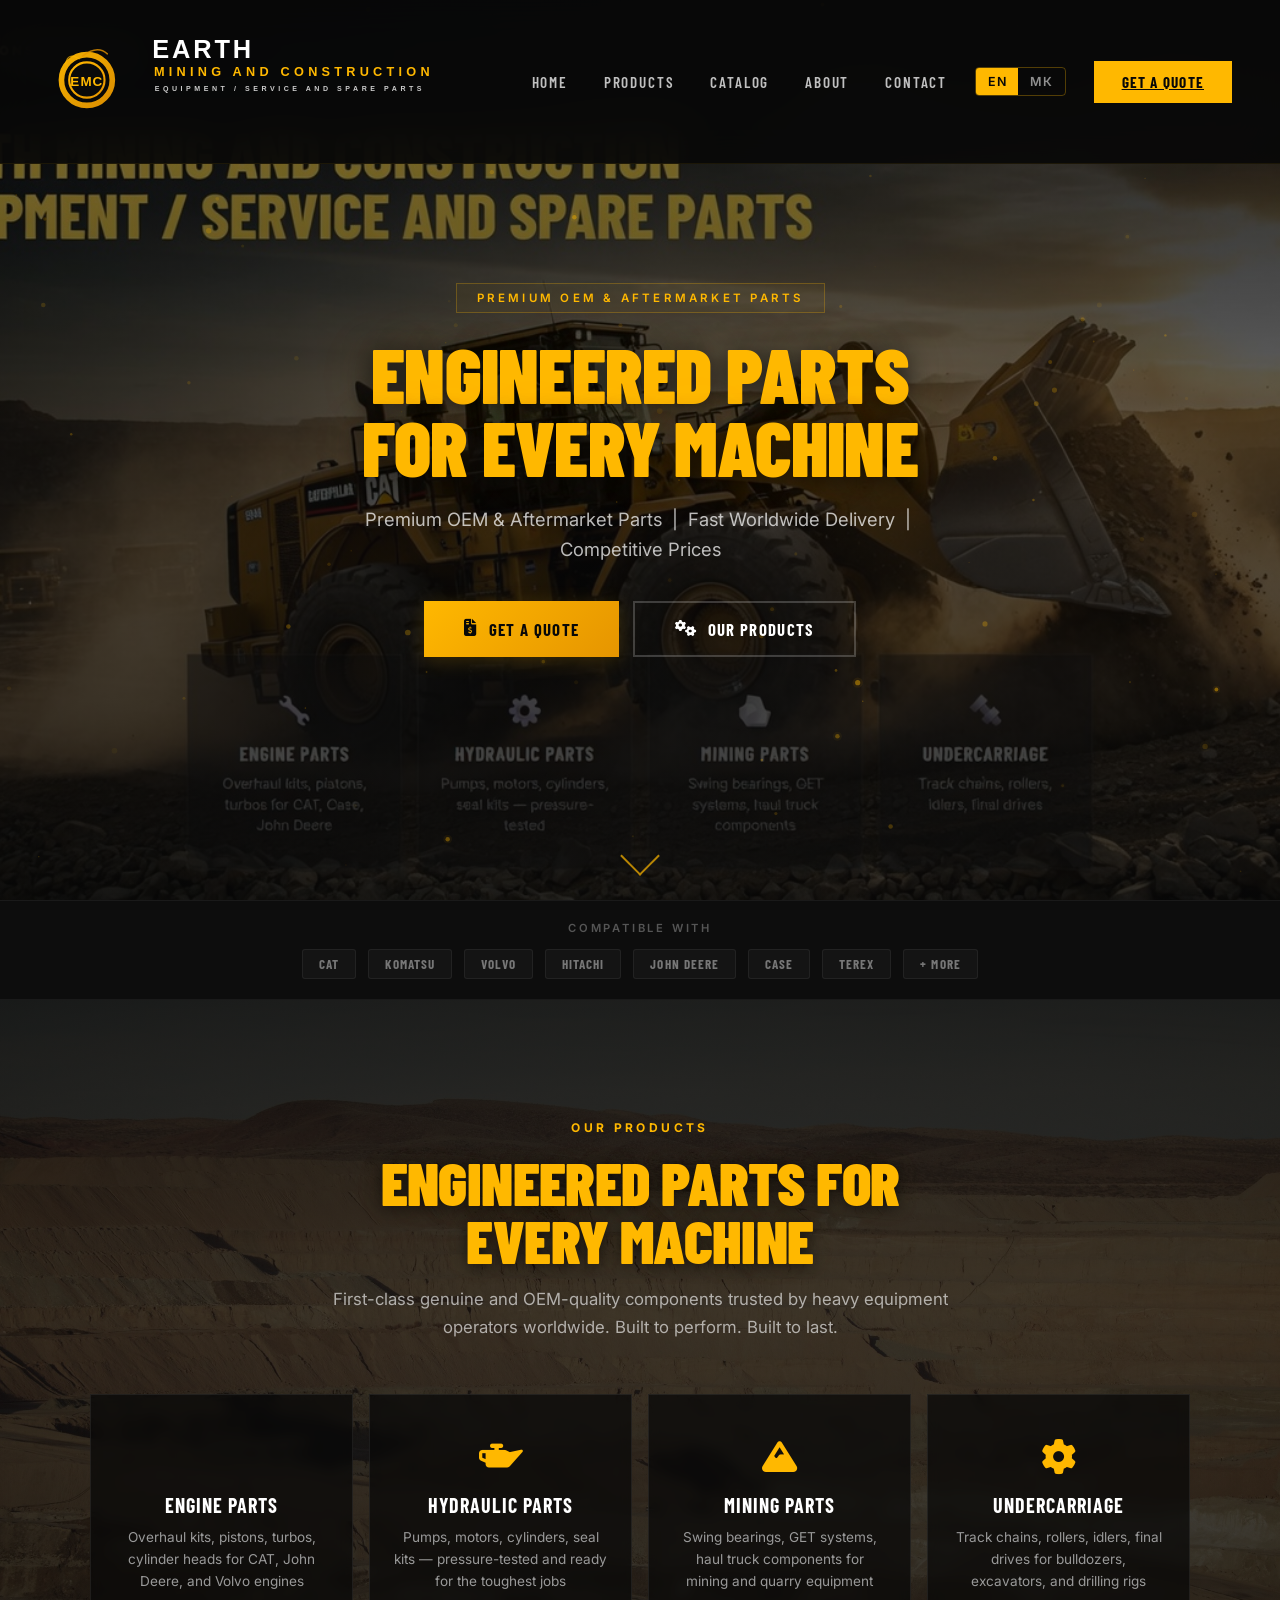
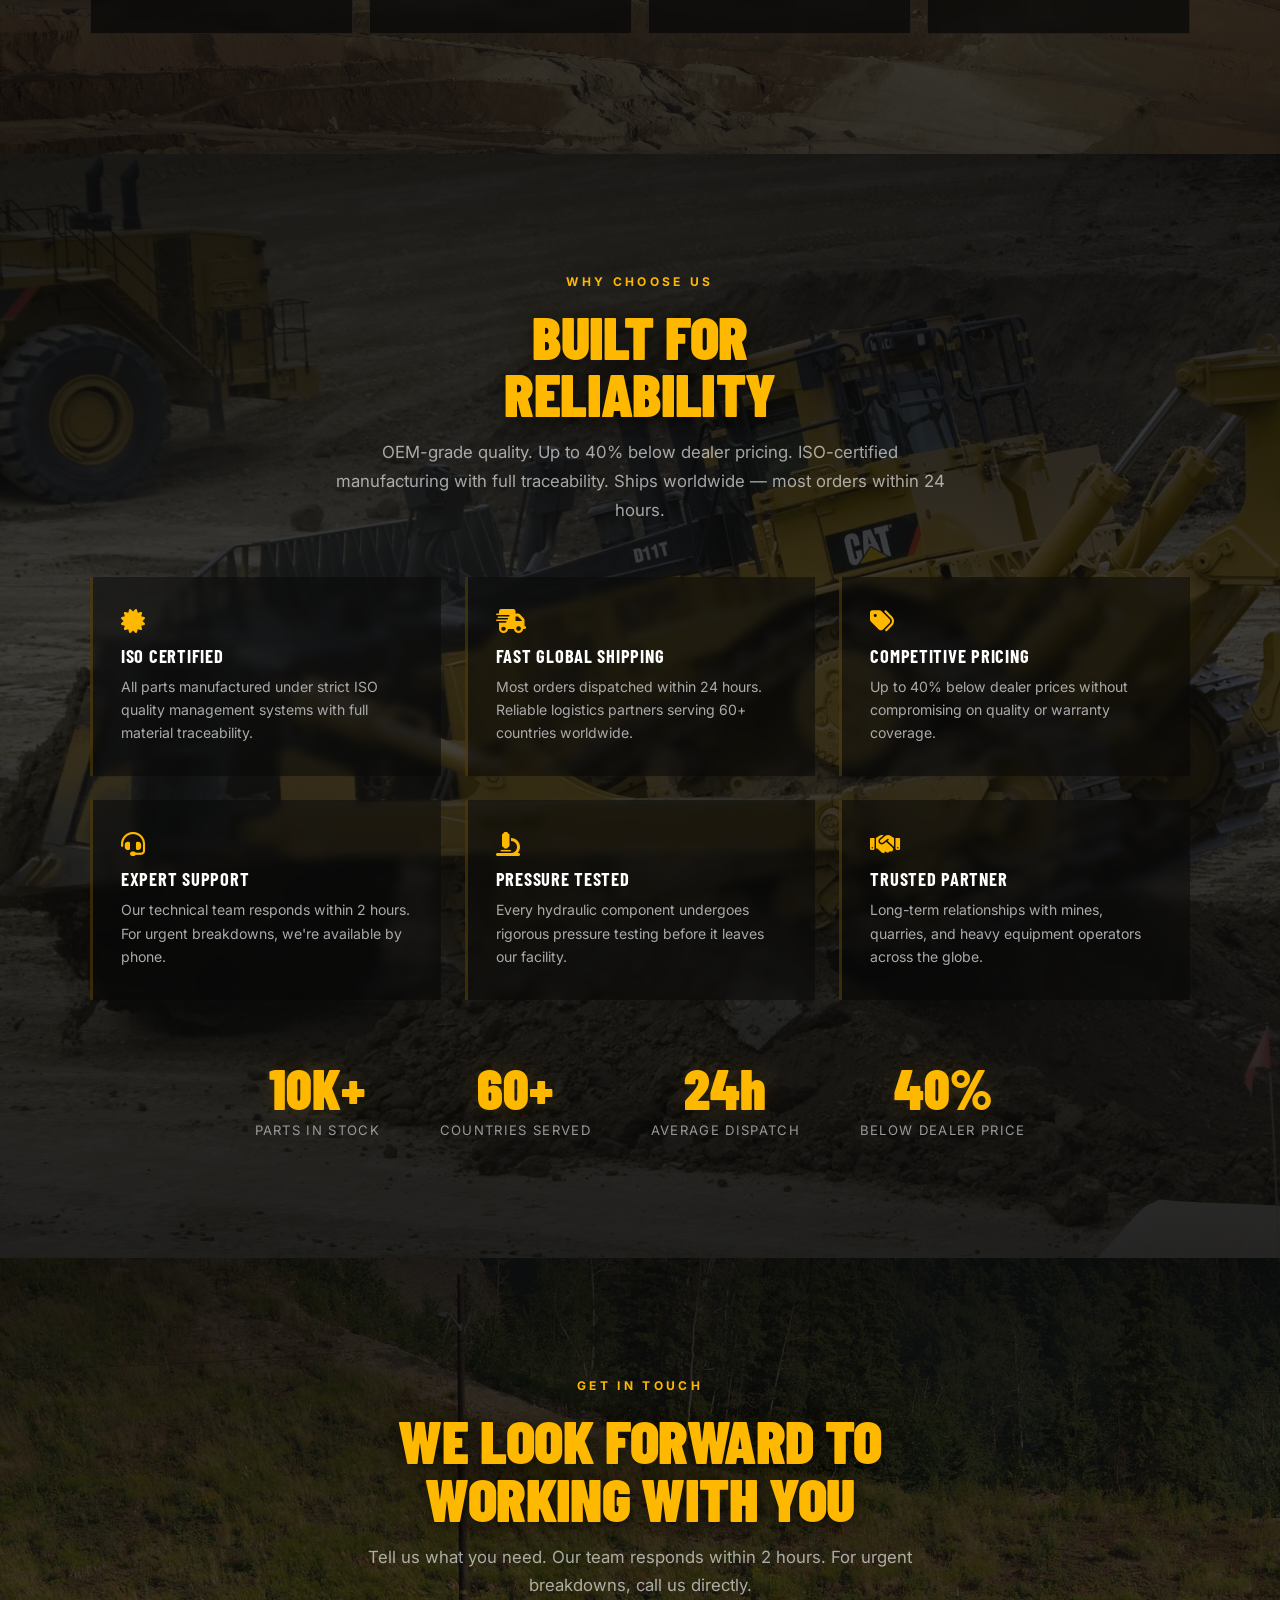
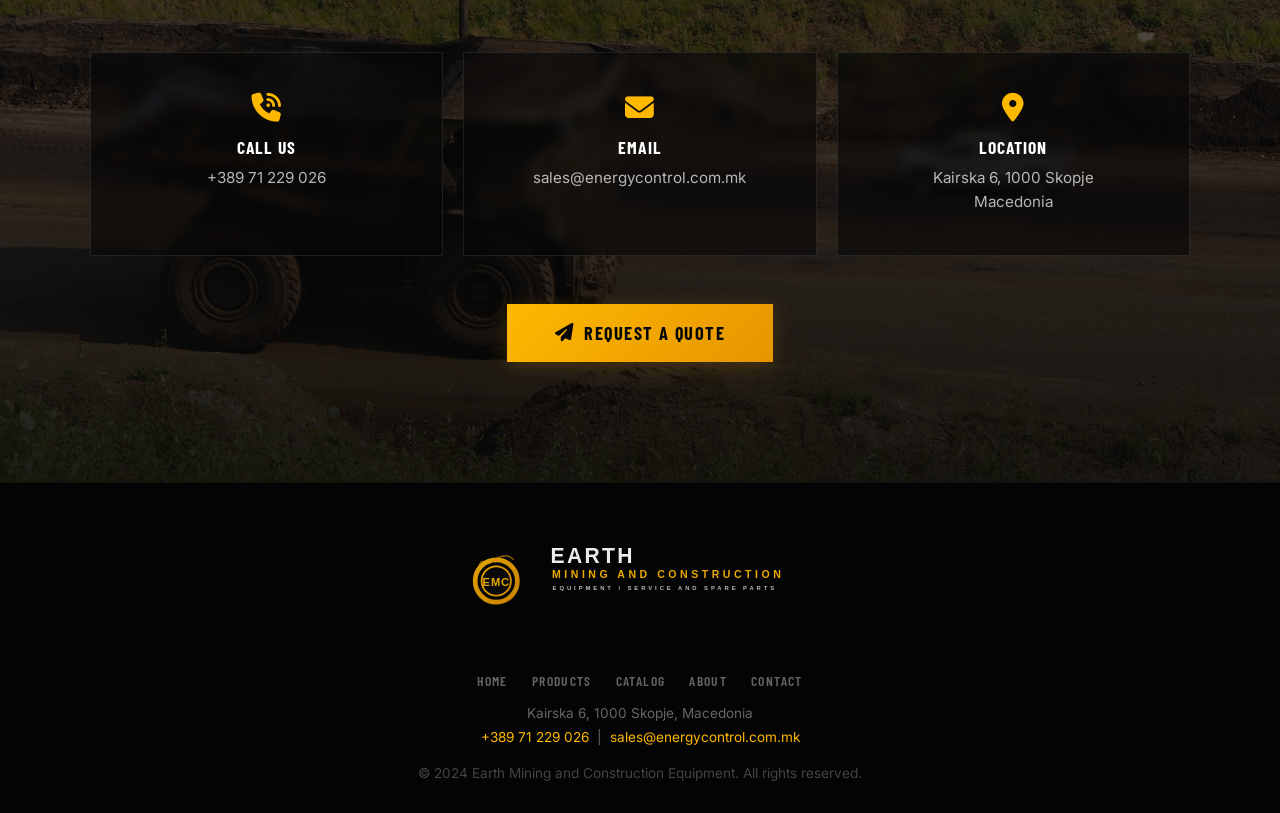
==== commit d02009f1: "Major redesign: enlarged logos, catalog page, mobile polish - Logo SVGs redesigned: larger gear icon" ====
--- a/index.html
+++ b/index.html
@@ -8,7 +8,7 @@
   <link rel="icon" type="image/svg+xml" href="img/logo/logo-icon-square.svg">
   <link rel="preconnect" href="https://fonts.googleapis.com">
   <link rel="preconnect" href="https://fonts.gstatic.com" crossorigin>
-  <link href="https://fonts.googleapis.com/css2?family=Barlow+Condensed:wght@400;500;600;700;800;900&family=Inter:wght@300;400;500;600;700&family=Roboto+Condensed:wght@400;700&display=swap" rel="stylesheet">
+  <link href="https://fonts.googleapis.com/css2?family=Barlow+Condensed:wght@400;500;600;700;800;900&family=Inter:wght@300;400;500;600;700&display=swap" rel="stylesheet">
   <link rel="stylesheet" href="https://cdnjs.cloudflare.com/ajax/libs/font-awesome/6.5.1/css/all.min.css">
 
   <style>
@@ -27,14 +27,14 @@
     #topnav{
       position:fixed;top:0;left:0;right:0;z-index:100;
       display:flex;justify-content:space-between;align-items:center;
-      padding:18px 48px;
+      padding:20px 48px;
       background:rgba(8,8,8,0.92);
       backdrop-filter:blur(20px);
       border-bottom:1px solid rgba(255,184,0,0.08);
       transition:padding 0.3s;
     }
-    #topnav.scrolled{padding:12px 48px}
-    .logo-img{height:96px;width:auto}
+    #topnav.scrolled{padding:14px 48px}
+    .logo-img{height:120px;width:auto}
     .nav-right{display:flex;align-items:center;gap:28px}
     .nav-links{display:flex;align-items:center;gap:36px}
     .nav-links a{
@@ -85,19 +85,24 @@
 
     #mobile-toggle{
       display:none;background:none;border:none;color:#FFB800;
-      font-size:1.6rem;cursor:pointer;padding:4px 8px;
-    }
+      font-size:1.7rem;cursor:pointer;padding:8px 10px;
+      line-height:1;min-width:44px;min-height:44px;
+      border-radius:4px;transition:background 0.2s;
+    }
+    #mobile-toggle:hover{background:rgba(255,184,0,0.08)}
 
     /* Mobile menu */
     #mobile-menu{
       display:none;position:fixed;inset:0;z-index:99;
-      background:rgba(8,8,8,0.98);backdrop-filter:blur(24px);
-      flex-direction:column;align-items:center;justify-content:center;gap:32px;
+      background:rgba(6,6,6,0.97);backdrop-filter:blur(28px);
+      flex-direction:column;align-items:center;justify-content:center;gap:28px;
     }
     #mobile-menu.open{display:flex}
     #mobile-menu a{
-      font-size:1.5rem;font-weight:700;color:#fff;text-decoration:none;
-      text-transform:uppercase;letter-spacing:0.15em;
+      font-family:'Barlow Condensed',sans-serif;
+      font-size:1.4rem;font-weight:700;color:rgba(255,255,255,0.85);
+      text-decoration:none;text-transform:uppercase;letter-spacing:0.14em;
+      transition:color 0.2s;
     }
     #mobile-menu a:hover{color:#FFB800}
     #mobile-menu .lang-switch-mobile{display:flex;gap:0;border:1px solid rgba(255,184,0,0.3);border-radius:4px;overflow:hidden}
@@ -122,10 +127,10 @@
     #hero::before{
       content:'';position:absolute;inset:0;
       background:linear-gradient(180deg,
-        rgba(8,8,8,0.50) 0%,
-        rgba(8,8,8,0.60) 35%,
-        rgba(8,8,8,0.72) 70%,
-        rgba(8,8,8,0.82) 100%);
+        rgba(8,8,8,0.45) 0%,
+        rgba(8,8,8,0.58) 30%,
+        rgba(8,8,8,0.68) 55%,
+        rgba(8,8,8,0.80) 100%);
       z-index:1;
     }
     #dust-canvas{position:absolute;inset:0;z-index:2;pointer-events:none}
@@ -136,17 +141,23 @@
     }
     .hero-badge{
       display:inline-block;
-      font-family:'Inter',sans-serif;font-size:0.75rem;font-weight:600;
-      text-transform:uppercase;letter-spacing:0.25em;
-      color:#FFB800;border:1px solid rgba(255,184,0,0.3);
-      padding:6px 18px;margin-bottom:24px;
+      font-family:'Inter',sans-serif;font-size:0.72rem;font-weight:600;
+      text-transform:uppercase;letter-spacing:0.28em;
+      color:#FFB800;border:1px solid rgba(255,184,0,0.25);
+      background:rgba(255,184,0,0.04);
+      padding:7px 20px;margin-bottom:24px;
+      animation:fadeInDown 0.8s ease;
+    }
+    @keyframes fadeInDown{
+      from{opacity:0;transform:translateY(-12px)}
+      to{opacity:1;transform:translateY(0)}
     }
     .hero-content h1{
       font-family:'Barlow Condensed',sans-serif;
-      font-size:clamp(2.8rem,7vw,6rem);font-weight:900;
-      text-transform:uppercase;line-height:0.92;margin-bottom:20px;
+      font-size:clamp(2.4rem,6vw,5.2rem);font-weight:900;
+      text-transform:uppercase;line-height:0.94;margin-bottom:22px;
       color:#fff;
-      text-shadow:0 2px 24px rgba(0,0,0,0.75),0 0 60px rgba(255,184,0,0.12);
+      text-shadow:0 2px 28px rgba(0,0,0,0.8),0 0 70px rgba(255,184,0,0.10);
       letter-spacing:-0.01em;
     }
     .hero-content h1 span{color:#FFB800}
@@ -161,17 +172,24 @@
     }
     .btn-primary{
       display:inline-flex;align-items:center;gap:10px;
-      background:linear-gradient(135deg,#FFB800,#E69500);color:#080808;
+      background:linear-gradient(135deg,#FFB800 0%,#E69500 100%);color:#080808;
       font-family:'Barlow Condensed',sans-serif;
       font-size:1.05rem;font-weight:700;text-transform:uppercase;
       letter-spacing:0.08em;
       padding:17px 40px;text-decoration:none;
       transition:transform 0.25s,box-shadow 0.3s;
-      box-shadow:0 4px 20px rgba(255,184,0,0.15);
-    }
+      box-shadow:0 4px 20px rgba(255,184,0,0.18);
+      position:relative;overflow:hidden;
+    }
+    .btn-primary::after{
+      content:'';position:absolute;top:0;left:-100%;width:80%;height:100%;
+      background:linear-gradient(90deg,transparent,rgba(255,255,255,0.25),transparent);
+      transition:left 0.6s;
+    }
+    .btn-primary:hover::after{left:120%}
     .btn-primary:hover{
       transform:translateY(-2px);
-      box-shadow:0 8px 36px rgba(255,184,0,0.35);
+      box-shadow:0 8px 36px rgba(255,184,0,0.40);
     }
     .btn-outline{
       display:inline-flex;align-items:center;gap:10px;
@@ -191,11 +209,11 @@
     @keyframes btnGlow{0%,100%{box-shadow:0 0 8px rgba(255,184,0,0.2)}50%{box-shadow:0 0 22px rgba(255,184,0,0.45)}}
 
     /* ═══════════ TRUST BAR ═══════════ */
-    #trust-bar{background:#0D0D0D;border-top:1px solid #1a1a1a;border-bottom:1px solid #1a1a1a;padding:18px 40px;text-align:center}
-    #trust-bar .trust-label{font-family:'Inter',sans-serif;font-size:0.72rem;font-weight:600;text-transform:uppercase;letter-spacing:0.2em;color:#666;margin-bottom:12px}
-    #trust-bar .brands{display:flex;flex-wrap:wrap;justify-content:center;align-items:center;gap:28px 48px}
-    #trust-bar .brands span{font-family:'Barlow Condensed',sans-serif;font-size:0.95rem;font-weight:700;text-transform:uppercase;letter-spacing:0.12em;color:#444;transition:color 0.3s}
-    #trust-bar .brands span:hover{color:#FFB800}
+    #trust-bar{background:#0D0D0D;border-top:1px solid #1a1a1a;border-bottom:1px solid #1a1a1a;padding:20px 40px;text-align:center}
+    #trust-bar .trust-label{font-family:'Inter',sans-serif;font-size:0.7rem;font-weight:600;text-transform:uppercase;letter-spacing:0.25em;color:#555;margin-bottom:14px}
+    #trust-bar .brands{display:flex;flex-wrap:wrap;justify-content:center;align-items:center;gap:8px 12px}
+    #trust-bar .brands span{font-family:'Barlow Condensed',sans-serif;font-size:0.82rem;font-weight:700;text-transform:uppercase;letter-spacing:0.08em;color:#777;background:rgba(255,255,255,0.03);border:1px solid rgba(255,255,255,0.06);padding:6px 16px;border-radius:3px;transition:all 0.3s}
+    #trust-bar .brands span:hover{color:#FFB800;border-color:rgba(255,184,0,0.3);background:rgba(255,184,0,0.04)}
 
     /* ═══════════ SECTIONS ═══════════ */
     .section{padding:120px 40px;text-align:center}
@@ -218,9 +236,9 @@
 
     /* ═══════════ PRODUCT CARDS ═══════════ */
     .card-grid{display:grid;grid-template-columns:repeat(4,1fr);gap:16px}
-    .card{background:rgba(8,8,8,0.72);backdrop-filter:blur(6px);border:1px solid rgba(255,255,255,0.07);padding:40px 24px;text-align:center;transition:border-color 0.3s,transform 0.3s,background 0.3s,box-shadow 0.3s;position:relative;overflow:hidden}
+    .card{background:rgba(8,8,8,0.72);backdrop-filter:blur(6px);border:1px solid rgba(255,255,255,0.07);padding:40px 24px;text-align:center;transition:border-color 0.3s,transform 0.35s,background 0.3s,box-shadow 0.3s;position:relative;overflow:hidden}
     .card::before{content:'';position:absolute;top:0;left:0;right:0;height:2px;background:linear-gradient(90deg,transparent,#FFB800,transparent);opacity:0;transition:opacity 0.3s}
-    .card:hover{border-color:rgba(255,184,0,0.45);background:rgba(255,184,0,0.04);transform:translateY(-6px);box-shadow:0 12px 40px rgba(0,0,0,0.5)}
+    .card:hover{border-color:rgba(255,184,0,0.45);background:rgba(255,184,0,0.04);transform:translateY(-6px) scale(1.02);box-shadow:0 12px 40px rgba(0,0,0,0.5)}
     .card:hover::before{opacity:1}
     .card .icon{font-size:2.2rem;color:#FFB800;margin-bottom:16px}
     .card h4{font-family:'Barlow Condensed',sans-serif;font-size:1.25rem;font-weight:700;text-transform:uppercase;letter-spacing:0.05em;margin-bottom:10px;color:#fff}
@@ -255,7 +273,7 @@
 
     /* ═══════════ FOOTER ═══════════ */
     footer{background:#040404;text-align:center;padding:48px 24px 32px;font-family:'Inter',sans-serif;font-size:0.85rem;color:#666;border-top:1px solid #111}
-    footer .logo-img{height:72px;margin-bottom:20px;opacity:0.9}
+    footer .logo-img{height:100px;margin-bottom:22px;opacity:0.92}
     footer a{color:#FFB800;text-decoration:none}
     footer a:hover{color:#E69500}
     footer .footer-links{display:flex;flex-wrap:wrap;justify-content:center;gap:24px;margin:16px 0}
@@ -263,7 +281,7 @@
     footer .footer-links a:hover{color:#FFB800}
 
     /* ═══════════ MK LANGUAGE FONT SCALING ═══════════ */
-    .lang-mk .hero-content h1{font-size:clamp(2.2rem,5.8vw,5rem)}
+    .lang-mk .hero-content h1{font-size:clamp(2rem,5vw,4.2rem)}
     .lang-mk .section h2{font-size:clamp(1.8rem,4.2vw,3.2rem)}
     .lang-mk .hero-subtitle{font-size:clamp(0.85rem,1.5vw,1rem)}
     .lang-mk .section p.lead{font-size:0.95rem}
@@ -274,31 +292,141 @@
     .lang-mk .nav-links a{font-size:0.85rem}
     .lang-mk .hero-badge{font-size:0.7rem}
 
+    /* ═══════════ SCROLL REVEAL ═══════════ */
+    .reveal{opacity:0;transform:translateY(30px);transition:opacity 0.7s ease,transform 0.7s ease}
+    .reveal.visible{opacity:1;transform:translateY(0)}
+
     /* ═══════════ RESPONSIVE ═══════════ */
     @media(max-width:1024px){
-      .card-grid{grid-template-columns:repeat(2,1fr)}
-      .features-grid{grid-template-columns:1fr}
-      .contact-cards{grid-template-columns:1fr;max-width:400px;margin:40px auto 0}
-    }
+      .card-grid{grid-template-columns:repeat(2,1fr);gap:14px}
+      .features-grid{grid-template-columns:1fr 1fr}
+      .contact-cards{grid-template-columns:1fr;max-width:420px;margin:40px auto 0;gap:16px}
+      .stats-row{gap:40px}
+      .section{padding:100px 32px}
+      .hero-content h1{font-size:clamp(2.2rem,6vw,4.5rem)}
+      .section h2{font-size:clamp(1.8rem,4.5vw,3rem)}
+      .lang-mk .hero-content h1{font-size:clamp(1.8rem,5vw,3.8rem)}
+      .lang-mk .section h2{font-size:clamp(1.5rem,3.8vw,2.5rem)}
+    }
+
     @media(max-width:768px){
+      /* Navigation */
       #topnav{padding:14px 20px}
+      .nav-right{gap:12px}
       .nav-links{display:none}
       .lang-switch{display:none}
       #mobile-toggle{display:block}
       .logo-img{height:60px}
-      .section{padding:64px 20px}
-      #hero .hero-content{padding:100px 20px 60px}
-      .hero-buttons{flex-direction:column;align-items:center}
+      .btn-quote{padding:10px 18px!important;font-size:0.82rem!important;animation:none}
+
+      /* Mobile menu */
+      #mobile-menu a{font-size:1.3rem}
+      #mobile-menu .btn-quote{padding:14px 32px!important;font-size:1rem!important;animation:btnGlow 2.5s ease-in-out infinite}
+      #mobile-menu{gap:24px;padding:20px}
+      #mobile-close{top:16px;right:20px;font-size:1.6rem}
+
+      /* Hero */
+      #hero{min-height:100vh;background-attachment:scroll}
+      #hero .hero-content{padding:100px 16px 60px}
+      .hero-content h1{font-size:clamp(1.7rem,8vw,2.8rem);line-height:1;margin-bottom:14px}
+      .hero-subtitle{font-size:0.9rem;max-width:100%;margin-bottom:28px}
+      .hero-badge{font-size:0.68rem;padding:5px 14px;margin-bottom:18px}
+      .hero-buttons{flex-direction:column;align-items:stretch;gap:10px}
+      .btn-primary,.btn-outline{justify-content:center;padding:16px 28px;font-size:1rem;min-height:50px}
+
+      /* Sections */
+      .section{padding:56px 16px}
+      .section-label{font-size:0.7rem;letter-spacing:0.2em;margin-bottom:14px}
+      .section h2{font-size:clamp(1.6rem,7vw,2.4rem);line-height:1.05;margin-bottom:12px}
+      .section p.lead{font-size:0.92rem;margin-bottom:36px;line-height:1.6;padding:0 4px}
+
+      /* Trust bar */
+      #trust-bar{padding:14px 12px}
+      #trust-bar .trust-label{font-size:0.62rem;margin-bottom:10px}
+      #trust-bar .brands{gap:5px 8px}
+      #trust-bar .brands span{font-size:0.68rem;padding:5px 10px;letter-spacing:0.05em}
+
+      /* Cards */
       .card-grid{grid-template-columns:1fr 1fr;gap:10px}
-      .stats-row{gap:32px}
-      .stat h3{font-size:2.5rem}
-      #trust-bar .brands{gap:16px 24px}
-      #trust-bar .brands span{font-size:0.8rem}
-    }
+      .card{padding:28px 16px}
+      .card .icon{font-size:1.8rem;margin-bottom:10px}
+      .card h4{font-size:1.1rem}
+      .card p{font-size:0.78rem}
+
+      /* Features */
+      .features-grid{grid-template-columns:1fr;gap:14px}
+      .feature{padding:24px 20px}
+      .feature i{font-size:1.3rem;margin-bottom:8px}
+      .feature h4{font-size:1.05rem}
+      .feature p{font-size:0.82rem}
+
+      /* Stats */
+      .stats-row{gap:28px;margin-top:32px}
+      .stat h3{font-size:2.2rem}
+      .stat p{font-size:0.72rem}
+
+      /* Contact */
+      .contact-cards{max-width:100%;gap:12px}
+      .contact-card{padding:28px 20px}
+      .contact-card i{font-size:1.5rem;margin-bottom:10px}
+      .contact-card h4{font-size:1rem}
+      .contact-card p,.contact-card a{font-size:0.9rem}
+      .contact-cta{margin-top:32px}
+      .contact-cta .btn-primary{font-size:1rem;padding:16px 36px}
+
+      /* Footer */
+      footer{padding:36px 16px 24px}
+      footer .logo-img{height:64px;margin-bottom:14px}
+      footer .footer-links{gap:16px}
+      footer .footer-links a{font-size:0.78rem}
+
+      /* MK mobile scaling */
+      .lang-mk .hero-content h1{font-size:clamp(1.4rem,7vw,2.3rem)}
+      .lang-mk .section h2{font-size:clamp(1.3rem,6vw,2rem)}
+      .lang-mk .hero-subtitle{font-size:0.82rem}
+      .lang-mk .section p.lead{font-size:0.85rem}
+      .lang-mk .card h4{font-size:0.95rem}
+      .lang-mk .card p{font-size:0.72rem}
+      .lang-mk .feature h4{font-size:0.92rem}
+      .lang-mk .feature p{font-size:0.76rem}
+
+      /* Scroll indicator hide on mobile */
+      .scroll-indicator{bottom:16px}
+      .scroll-indicator span{width:22px;height:22px}
+    }
+
     @media(max-width:480px){
-      .card-grid{grid-template-columns:1fr}
-      .stats-row{flex-direction:column;gap:24px}
-      .contact-cards{gap:12px}
+      #topnav{padding:12px 14px}
+      .logo-img{height:48px}
+      #mobile-toggle{font-size:1.4rem}
+      .btn-quote{padding:8px 14px!important;font-size:0.75rem!important}
+
+      .hero-content h1{font-size:clamp(1.5rem,9vw,2.4rem)}
+      .hero-subtitle{font-size:0.85rem}
+      .hero-content{padding:90px 12px 50px}
+      .btn-primary,.btn-outline{font-size:0.92rem;padding:14px 22px;min-height:46px}
+
+      .section{padding:48px 12px}
+      .section h2{font-size:clamp(1.4rem,8vw,2rem)}
+      .section p.lead{font-size:0.85rem}
+
+      .card-grid{grid-template-columns:1fr;gap:8px}
+      .card{padding:24px 16px}
+
+      .stats-row{flex-direction:column;gap:20px}
+      .stat h3{font-size:2rem}
+
+      .contact-cards{gap:10px}
+      .contact-card{padding:24px 16px}
+
+      footer .logo-img{height:52px}
+      footer .footer-links{gap:12px}
+      footer .footer-links a{font-size:0.72rem}
+
+      .lang-mk .hero-content h1{font-size:clamp(1.2rem,8vw,2rem)}
+      .lang-mk .section h2{font-size:clamp(1.1rem,7vw,1.7rem)}
+      .lang-mk .hero-subtitle{font-size:0.78rem}
+      .lang-mk .section p.lead{font-size:0.78rem}
     }
 
     /* i18n hide class */
@@ -317,6 +445,7 @@
       <div class="nav-links">
         <a href="#hero" data-i18n="nav.home">Home</a>
         <a href="#products" data-i18n="nav.products">Products</a>
+        <a href="catalog.html" data-i18n="nav.catalog">Catalog</a>
         <a href="#quality" data-i18n="nav.about">About</a>
         <a href="#contact" data-i18n="nav.contact">Contact</a>
       </div>
@@ -333,6 +462,7 @@
     <button id="mobile-close">✕</button>
     <a href="#hero" data-close-mobile data-i18n="nav.home">Home</a>
     <a href="#products" data-close-mobile data-i18n="nav.products">Products</a>
+    <a href="catalog.html" data-close-mobile data-i18n="nav.catalog">Catalog</a>
     <a href="#quality" data-close-mobile data-i18n="nav.about">About</a>
     <a href="#contact" data-close-mobile data-i18n="nav.contact">Contact</a>
     <div class="lang-switch-mobile">
@@ -374,22 +504,22 @@
       <h2><span data-i18n="products.headline1">ENGINEERED PARTS FOR</span><br><span data-i18n="products.headline2">EVERY MACHINE</span></h2>
       <p class="lead" data-i18n="products.lead">First-class genuine and OEM-quality components trusted by heavy equipment operators worldwide. Built to perform. Built to last.</p>
       <div class="card-grid">
-        <div class="card">
+        <div class="card reveal">
           <div class="icon"><i class="fas fa-engine"></i></div>
           <h4 data-i18n="products.card1.title">Engine Parts</h4>
           <p data-i18n="products.card1.desc">Overhaul kits, pistons, turbos, cylinder heads for CAT, John Deere, and Volvo engines</p>
         </div>
-        <div class="card">
+        <div class="card reveal">
           <div class="icon"><i class="fas fa-oil-can"></i></div>
           <h4 data-i18n="products.card2.title">Hydraulic Parts</h4>
           <p data-i18n="products.card2.desc">Pumps, motors, cylinders, seal kits — pressure-tested and ready for the toughest jobs</p>
         </div>
-        <div class="card">
+        <div class="card reveal">
           <div class="icon"><i class="fas fa-mountain"></i></div>
           <h4 data-i18n="products.card3.title">Mining Parts</h4>
           <p data-i18n="products.card3.desc">Swing bearings, GET systems, haul truck components for mining and quarry equipment</p>
         </div>
-        <div class="card">
+        <div class="card reveal">
           <div class="icon"><i class="fas fa-cog"></i></div>
           <h4 data-i18n="products.card4.title">Undercarriage</h4>
           <p data-i18n="products.card4.desc">Track chains, rollers, idlers, final drives for bulldozers, excavators, and drilling rigs</p>
@@ -405,18 +535,18 @@
       <h2><span data-i18n="quality.headline1">BUILT FOR</span><br><span data-i18n="quality.headline2">RELIABILITY</span></h2>
       <p class="lead" data-i18n="quality.lead">OEM-grade quality. Up to 40% below dealer pricing. ISO-certified manufacturing with full traceability. Ships worldwide — most orders within 24 hours.</p>
       <div class="features-grid">
-        <div class="feature"><i class="fas fa-certificate"></i><h4 data-i18n="quality.f1.title">ISO Certified</h4><p data-i18n="quality.f1.desc">All parts manufactured under strict ISO quality management systems with full material traceability.</p></div>
-        <div class="feature"><i class="fas fa-truck-fast"></i><h4 data-i18n="quality.f2.title">Fast Global Shipping</h4><p data-i18n="quality.f2.desc">Most orders dispatched within 24 hours. Reliable logistics partners serving 60+ countries worldwide.</p></div>
-        <div class="feature"><i class="fas fa-tags"></i><h4 data-i18n="quality.f3.title">Competitive Pricing</h4><p data-i18n="quality.f3.desc">Up to 40% below dealer prices without compromising on quality or warranty coverage.</p></div>
-        <div class="feature"><i class="fas fa-headset"></i><h4 data-i18n="quality.f4.title">Expert Support</h4><p data-i18n="quality.f4.desc">Our technical team responds within 2 hours. For urgent breakdowns, we're available by phone.</p></div>
-        <div class="feature"><i class="fas fa-microscope"></i><h4 data-i18n="quality.f5.title">Pressure Tested</h4><p data-i18n="quality.f5.desc">Every hydraulic component undergoes rigorous pressure testing before it leaves our facility.</p></div>
-        <div class="feature"><i class="fas fa-handshake"></i><h4 data-i18n="quality.f6.title">Trusted Partner</h4><p data-i18n="quality.f6.desc">Long-term relationships with mines, quarries, and heavy equipment operators across the globe.</p></div>
+        <div class="feature reveal"><i class="fas fa-certificate"></i><h4 data-i18n="quality.f1.title">ISO Certified</h4><p data-i18n="quality.f1.desc">All parts manufactured under strict ISO quality management systems with full material traceability.</p></div>
+        <div class="feature reveal"><i class="fas fa-truck-fast"></i><h4 data-i18n="quality.f2.title">Fast Global Shipping</h4><p data-i18n="quality.f2.desc">Most orders dispatched within 24 hours. Reliable logistics partners serving 60+ countries worldwide.</p></div>
+        <div class="feature reveal"><i class="fas fa-tags"></i><h4 data-i18n="quality.f3.title">Competitive Pricing</h4><p data-i18n="quality.f3.desc">Up to 40% below dealer prices without compromising on quality or warranty coverage.</p></div>
+        <div class="feature reveal"><i class="fas fa-headset"></i><h4 data-i18n="quality.f4.title">Expert Support</h4><p data-i18n="quality.f4.desc">Our technical team responds within 2 hours. For urgent breakdowns, we're available by phone.</p></div>
+        <div class="feature reveal"><i class="fas fa-microscope"></i><h4 data-i18n="quality.f5.title">Pressure Tested</h4><p data-i18n="quality.f5.desc">Every hydraulic component undergoes rigorous pressure testing before it leaves our facility.</p></div>
+        <div class="feature reveal"><i class="fas fa-handshake"></i><h4 data-i18n="quality.f6.title">Trusted Partner</h4><p data-i18n="quality.f6.desc">Long-term relationships with mines, quarries, and heavy equipment operators across the globe.</p></div>
       </div>
       <div class="stats-row" style="margin-top:60px">
-        <div class="stat"><h3>10K+</h3><p data-i18n="quality.stat1">Parts in Stock</p></div>
-        <div class="stat"><h3>60+</h3><p data-i18n="quality.stat2">Countries Served</p></div>
-        <div class="stat"><h3>24h</h3><p data-i18n="quality.stat3">Average Dispatch</p></div>
-        <div class="stat"><h3>40%</h3><p data-i18n="quality.stat4">Below Dealer Price</p></div>
+        <div class="stat reveal"><h3>10K+</h3><p data-i18n="quality.stat1">Parts in Stock</p></div>
+        <div class="stat reveal"><h3>60+</h3><p data-i18n="quality.stat2">Countries Served</p></div>
+        <div class="stat reveal"><h3>24h</h3><p data-i18n="quality.stat3">Average Dispatch</p></div>
+        <div class="stat reveal"><h3>40%</h3><p data-i18n="quality.stat4">Below Dealer Price</p></div>
       </div>
     </div>
   </section>
@@ -428,9 +558,9 @@
       <h2><span data-i18n="contact.headline1">WE LOOK FORWARD TO</span><br><span data-i18n="contact.headline2">WORKING WITH YOU</span></h2>
       <p class="lead" data-i18n="contact.lead">Tell us what you need. Our team responds within 2 hours. For urgent breakdowns, call us directly.</p>
       <div class="contact-cards">
-        <div class="contact-card"><i class="fas fa-phone-volume"></i><h4 data-i18n="contact.c1">Call Us</h4><a href="tel:+38971229026">+389 71 229 026</a></div>
-        <div class="contact-card"><i class="fas fa-envelope"></i><h4 data-i18n="contact.c2">Email</h4><a href="mailto:sales@energycontrol.com.mk">sales@energycontrol.com.mk</a></div>
-        <div class="contact-card"><i class="fas fa-location-dot"></i><h4 data-i18n="contact.c3">Location</h4><p>Kairska 6, 1000 Skopje<br>Macedonia</p></div>
+        <div class="contact-card reveal"><i class="fas fa-phone-volume"></i><h4 data-i18n="contact.c1">Call Us</h4><a href="tel:+38971229026">+389 71 229 026</a></div>
+        <div class="contact-card reveal"><i class="fas fa-envelope"></i><h4 data-i18n="contact.c2">Email</h4><a href="mailto:sales@energycontrol.com.mk">sales@energycontrol.com.mk</a></div>
+        <div class="contact-card reveal"><i class="fas fa-location-dot"></i><h4 data-i18n="contact.c3">Location</h4><p>Kairska 6, 1000 Skopje<br>Macedonia</p></div>
       </div>
       <div class="contact-cta">
         <a href="mailto:sales@energycontrol.com.mk" class="btn-primary"><i class="fas fa-paper-plane"></i> <span data-i18n="contact.cta">REQUEST A QUOTE</span></a>
@@ -444,6 +574,7 @@
     <div class="footer-links">
       <a href="#hero" data-i18n="nav.home">Home</a>
       <a href="#products" data-i18n="nav.products">Products</a>
+      <a href="catalog.html" data-i18n="nav.catalog">Catalog</a>
       <a href="#quality" data-i18n="nav.about">About</a>
       <a href="#contact" data-i18n="nav.contact">Contact</a>
     </div>
@@ -456,7 +587,7 @@
     // ═══════════ TRANSLATIONS ═══════════
     const i18n = {
       en: {
-        'nav.home':'Home','nav.products':'Products','nav.about':'About','nav.contact':'Contact','nav.quote':'GET A QUOTE',
+        'nav.home':'Home','nav.products':'Products','nav.catalog':'Catalog','nav.about':'About','nav.contact':'Contact','nav.quote':'GET A QUOTE',
         'hero.badge':'PREMIUM OEM & AFTERMARKET PARTS',
         'hero.headline1':'ENGINEERED PARTS','hero.headline2':'FOR EVERY MACHINE',
         'hero.sub':'Premium OEM & Aftermarket Parts &nbsp;|&nbsp; Fast Worldwide Delivery &nbsp;|&nbsp; Competitive Prices',
@@ -482,7 +613,7 @@
         'contact.c1':'Call Us','contact.c2':'Email','contact.c3':'Location','contact.cta':'REQUEST A QUOTE',
       },
       mk: {
-        'nav.home':'Почетна','nav.products':'Производи','nav.about':'За Нас','nav.contact':'Контакт','nav.quote':'ПОБАРАЈ ПОНУДА',
+        'nav.home':'Почетна','nav.products':'Производи','nav.catalog':'Каталог','nav.about':'За Нас','nav.contact':'Контакт','nav.quote':'ПОБАРАЈ ПОНУДА',
         'hero.badge':'ПРЕМИУМ ОЕМ И РЕЗЕРВНИ ДЕЛОВИ',
         'hero.headline1':'КВАЛИТЕТНИ ДЕЛОВИ','hero.headline2':'ЗА СЕКОЈА МАШИНА',
         'hero.sub':'Премиум ОЕМ и резервни делови &nbsp;|&nbsp; Брза испорака низ светот &nbsp;|&nbsp; Конкурентни цени',
@@ -583,19 +714,35 @@
     function resizeCanvas(){canvas.width=canvas.parentElement.offsetWidth;canvas.height=canvas.parentElement.offsetHeight}
     resizeCanvas();window.addEventListener('resize',resizeCanvas);
     class Particle{constructor(){this.reset();this.y=Math.random()*canvas.height}
-      reset(){this.x=Math.random()*canvas.width;this.y=-10;this.size=Math.random()*2+0.5;this.speedY=Math.random()*0.4+0.1;this.speedX=(Math.random()-0.5)*0.4;this.opacity=Math.random()*0.3+0.05}
+      reset(){this.x=Math.random()*canvas.width;this.y=-10;this.size=Math.random()*2.5+0.4;this.speedY=Math.random()*0.35+0.08;this.speedX=(Math.random()-0.5)*0.5;this.opacity=Math.random()*0.25+0.03;this.glow=Math.random()>0.7}
       update(){this.y+=this.speedY;this.x+=this.speedX;if(this.y>canvas.height+10)this.reset();if(this.x<-10)this.x=canvas.width+10;if(this.x>canvas.width+10)this.x=-10}
-      draw(){ctx.beginPath();ctx.arc(this.x,this.y,this.size,0,Math.PI*2);ctx.fillStyle=`rgba(255,184,0,${this.opacity})`;ctx.fill()}}
-    function initParticles(c=80){particles=[];for(let i=0;i<c;i++)particles.push(new Particle())}
+      draw(){ctx.beginPath();ctx.arc(this.x,this.y,this.size,0,Math.PI*2);const a=this.glow?this.opacity*1.6:this.opacity;ctx.fillStyle=`rgba(255,184,0,${a})`;ctx.fill();if(this.glow){ctx.beginPath();ctx.arc(this.x,this.y,this.size*2,0,Math.PI*2);ctx.fillStyle=`rgba(255,184,0,${a*0.15})`;ctx.fill()}}}
+    function initParticles(c=100){particles=[];for(let i=0;i<c;i++)particles.push(new Particle())}
     function animate(){ctx.clearRect(0,0,canvas.width,canvas.height);particles.forEach(p=>{p.update();p.draw()});animId=requestAnimationFrame(animate)}
     const hero=document.getElementById('hero');
     new IntersectionObserver((entries)=>{entries.forEach(e=>{if(e.isIntersecting){if(!animId){if(!particles.length)initParticles();animate()}}else{if(animId){cancelAnimationFrame(animId);animId=null}}})},{threshold:0.1}).observe(hero);
 
-    // Smooth scroll
+    // Scroll reveal animations
+    const revealEls = document.querySelectorAll('.reveal');
+    const revealObserver = new IntersectionObserver((entries) => {
+      entries.forEach(entry => {
+        if (entry.isIntersecting) {
+          entry.target.classList.add('visible');
+          revealObserver.unobserve(entry.target);
+        }
+      });
+    }, { threshold: 0.12, rootMargin: '0px 0px -30px 0px' });
+    revealEls.forEach(el => revealObserver.observe(el));
+
+    // Smooth scroll with nav offset
+    const NAV_HEIGHT = 100;
     document.querySelectorAll('a[href^="#"]').forEach(a=>{
       a.addEventListener('click',function(e){
         const t=document.querySelector(this.getAttribute('href'));
-        if(t){e.preventDefault();t.scrollIntoView({behavior:'smooth',block:'start'});mobileMenu.classList.remove('open')}
+        if(t){e.preventDefault();
+          const top=t.getBoundingClientRect().top+window.scrollY-NAV_HEIGHT;
+          window.scrollTo({top,behavior:'smooth'});
+          mobileMenu.classList.remove('open')}
       });
     });
   </script>
